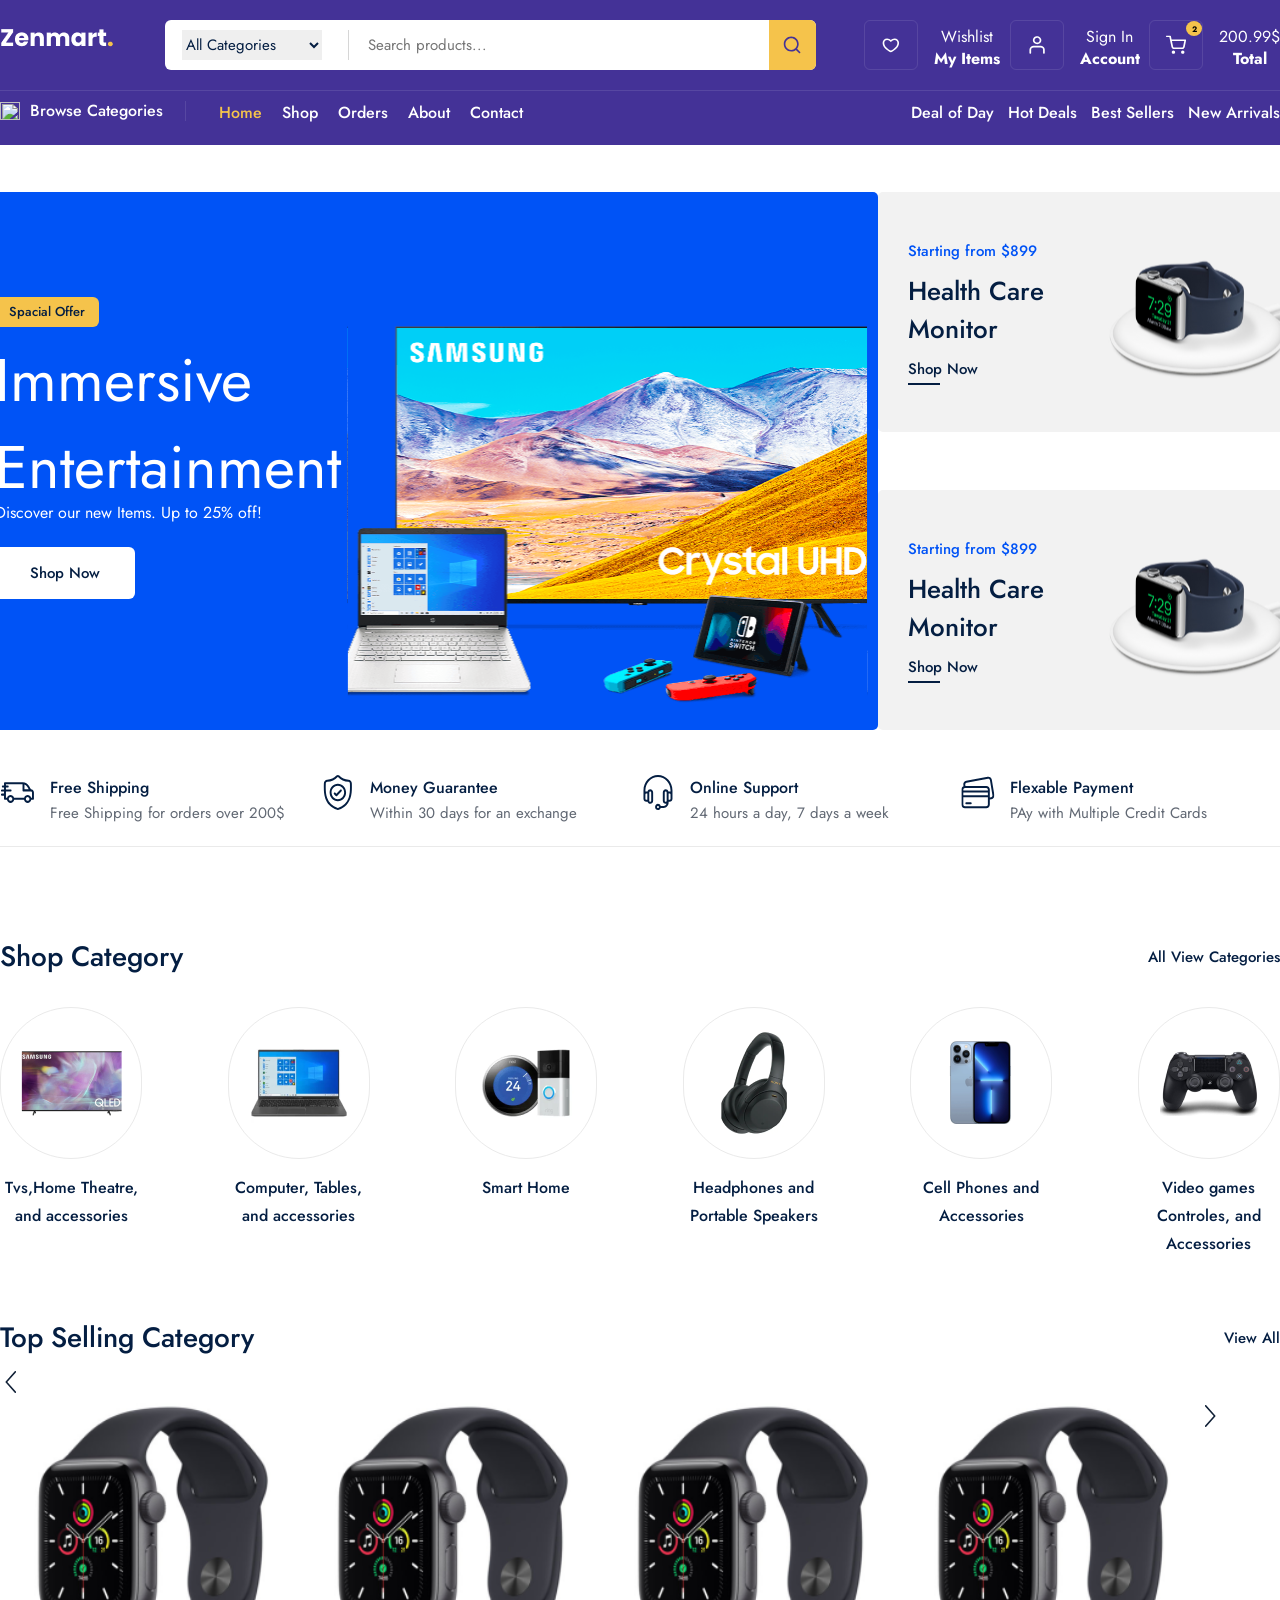
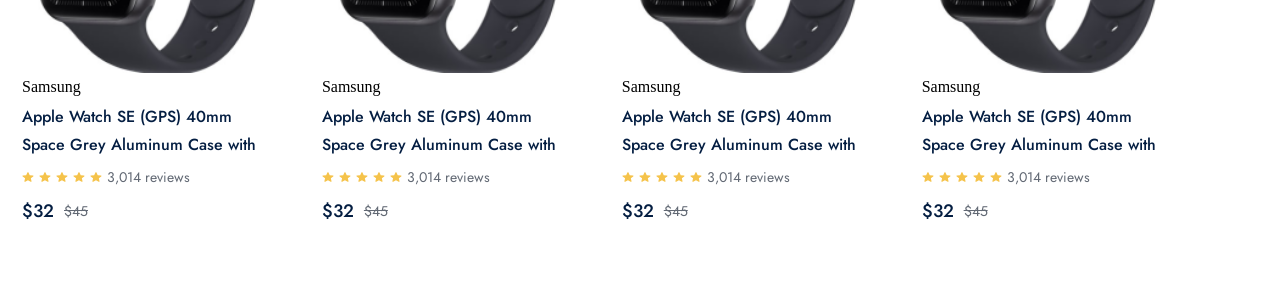
==== index.html @ 78a27093 "feat:compleated top selling product section views" ====
<!DOCTYPE html>
<html lang="en">
<head>
    <meta charset="UTF-8">
    <meta name="viewport" content="width=device-width, initial-scale=1.0">
    <title>Zenmart</title>
    <link rel="preconnect" href="https://fonts.googleapis.com">
<link rel="preconnect" href="https://fonts.gstatic.com" crossorigin>
<link href="https://fonts.googleapis.com/css2?family=Jost:ital,wght@0,100..900;1,100..900&family=Playwrite+IT+Trad:wght@100..400&display=swap" rel="stylesheet">
    <link rel="stylesheet" href="./public/css/command.css"/>
    <link rel="stylesheet" href="./public/css/home.css"/>
</head>
<body > 
    <div class="navbar_frame">
    <div class="container">
        <div class="navbar_top">
            <a href="./index.html">
                <img src="./images/icons/logo.png" alt="" />
        </a>
        <div class="nav_search_frame">
            <div class="search_box">
                <div class="category_list">
                    <select name="" id="">
                        <option value="All" selected>All Categories</option>
                        <option value="computer">Computer</option>
                    </select>
                </div>
                <input type="text" placeholder=" Search products...">
            </div>
            <div class="search_icon_box">
            <img src="./images/icons/search.svg"/>
            </div>
             </div>
        <div class="nav_top_menu">
            <div class="top_menu_box">
                <div class="box_icon_box">
                    <img src="./images/icons/heart.svg" />
                </div>
                <div class="box_info_box">
                    <span>Wishlist</span>
                    <strong>My Items</strong>
                </div>
            </div>
            <div class="top_menu_box">
                <div class="box_icon_box">
                    <img src="./images/icons/profile.svg" />
                </div>
                <div class="box_info_box">
                    <span>Sign In</span>
                    <strong>Account</strong>
                </div>
            </div>
            <div class="top_menu_box">
                <div class="box_icon_box">
                    <div class="basket_count">2</div>
                    <img src="./images/icons/shopping-cart.svg" />
                </div>
                <div class="box_info_box">
                    <span>200.99$</span>
                    <strong>Total</strong></div>
                </div>
            </div>
            </div>
        <div class="navbar_bott">
            <div class="navbar_bott_menu_box">
                <div class="browse_box">
                    <img src="./images/icons/Browse.svg"/>
                    <span>Browse Categories</span> 
                </div>


                <div class="navbar_route_menu">
                    <a href="" class="title">Home</a>
                    <a href="">Shop</a>
                    <a href="">Orders</a>
                    <a href="">About</a>
                    <a href="">Contact</a>
                </div>
            <div class="sorting_menu">
                <span>Deal of Day</span>
                <span>Hot Deals</span>
                <span>Best Sellers</span>
                <span>New Arrivals</span>
            </div>
            </div>
        </div>
        </div>
        
    </div>
    </div>
    <div class="home_page">
        <div class="header_frame">
            <div class="container">
                <div class="header_left">
                    <div class="header_content">
                        <div>Spacial Offer</div>
                        <span>Immersive Entertainment</span>
                        <p>Discover our new Items. Up to 25% off!</p>
                        <a href="">Shop Now </a>
                        <img src="./images/icons/header_img.svg"/>
                    </div>
                </div>
                  <div class="header_right">
                    <div class="header_box">
                        <div class="box_left">
                            <span> Starting from $899</span>
                            <p>Health Care Monitor</p>
                            <a href="">Shop Now</a>
                            <div class="hover_border"></div>
                        </div>
                         <div class="box_right">
                            <img src="images/icons/smart_watch.svg"/>
                         </div>
                    </div>
                    <div class="header_box">
                        <div class="box_left">
                            <span> Starting from $899</span>
                            <p>Health Care Monitor</p>
                            <a href="">Shop Now</a>
                            <div class="hover_border"></div>
                        </div>
                         <div class="box_right">
                            <img src="images/icons/smart_watch.svg"/>
                         </div>
                    </div>
                </div>
             </div>
        </div>
        <div class="service_frame">
            <div class="container">
                <div class="service_box">
                    <img src="./images/icons/track.svg"/>
                    <div class="service_content">
                        <span>Free Shipping</span>
                        <p> Free Shipping for orders over 200$</p>
                    </div>
                </div>
                 <div class="service_box">
                    <img src="./images/icons/garantue.svg"/>
                    <div class="service_content">
                        <span>Money Guarantee</span>
                        <p> Within 30 days for an exchange</p>
                    </div>
                </div>
                  <div class="service_box">
                    <img src="./images/icons/headphones.svg"/>
                    <div class="service_content">
                        <span>Online Support</span>
                        <p> 24 hours a day, 7 days a week</p>
                    </div>
                </div>
                   <div class="service_box">
                    <img src="./images/icons/credit-card.svg"/>
                    <div class="service_content">
                        <span>Flexable Payment</span>
                        <p> PAy with Multiple Credit Cards </p>
                    </div>
                </div>
            </div>
        
        </div>
        <div class="shop_category_box">
            <div class="container">
                <div class="category_top">
                  <span>Shop Category</span> 
                  <a>  All View Categories</a> 
                </div>
                <div class="category_wrapper">
                    <div class="category_box">
                        <div class="category_img_box">
                            <img src="./images/category/tv.png"/>
                        </div>
                        <span>Tvs,Home Theatre, and accessories</span>
                    </div>
                    <div class="category_box">
                        <div class="category_img_box">
                            <img src="./images/category/computer.png"/>
                        </div>
                        <span>Computer, Tables, and accessories</span>
                    </div>
                    <div class="category_box">
                        <div class="category_img_box">
                            <img src="./images/category/smart.png"/>
                        </div>
                        <span>Smart Home </span>
                    </div>
                    <div class="category_box">
                        <div class="category_img_box">
                            <img src="./images/category/headphone.png"/>
                        </div>
                        <span>Headphones and Portable Speakers</span>
                    </div>
                    <div class="category_box">
                        <div class="category_img_box">
                            <img src="./images/category/phone.png"/>
                        </div>
                        <span>Cell Phones and Accessories</span>
                    </div>
                    <div class="category_box">
                        <div class="category_img_box">
                            <img src="./images/category/game.png"/>
                        </div>
                        <span>Video games Controles, and Accessories</span>
                    </div>
                    
                </div>
            </div>
            
            </div>
            <div class="selling_product_frame">
                <div class="container">
                   <div class="category_top">
                    <span>Top Selling Category</span> 
                  <a> View  All </a> 
                   </div>
                   <div class="product_wrapper">
                   <div class="next_prev_box">
                        <img src="./images/icons/next.svg"/>
                    </div>
                    <div class="product_boxes">
                        <div class="product_box">
                            <a>
                                <div class="product_img_box" style="background:url('./images/products/watch.png') ;background-size:cover;">
                                    <div class="hover_box">
                                        <button>Add to Cart</button>
                                    </div>
                                </div>
                            </a>
                            <div class="product_content_box">
                                <span class="'product_title">Samsung</span>
                                <a href="">
                                <p class="product_desc">Apple Watch SE (GPS) 40mm Space
Grey Aluminum Case with</p>
                                </a>
                                <div class="review_box">
                                    <img src="./images/icons/review.svg"/>
                                     <img src="./images/icons/review.svg"/>
                                      <img src="./images/icons/review.svg"/>
                                       <img src="./images/icons/review.svg"/>
                                        <img src="./images/icons/review.svg"/>
                                        <span>3,014 reviews</span>
                                </div>
                                <div class="price_box">
                                    <strong>$32</strong>
                                    <span>$45</span>
                                </div>
                            </div>
                        </div>
                        <div class="product_box">
                            <a>
                                <div class="product_img_box" style="background:url('./images/products/watch.png') ;background-size:cover;">
                                    <div class="hover_box">
                                        <button>Add to Cart</button>
                                    </div>
                                </div>
                            </a>
                            <div class="product_content_box">
                                <span class="'product_title">Samsung</span>
                                <a href="">
                                <p class="product_desc">Apple Watch SE (GPS) 40mm Space
Grey Aluminum Case with</p>
                                </a>
                                <div class="review_box">
                                    <img src="./images/icons/review.svg"/>
                                     <img src="./images/icons/review.svg"/>
                                      <img src="./images/icons/review.svg"/>
                                       <img src="./images/icons/review.svg"/>
                                        <img src="./images/icons/review.svg"/>
                                        <span>3,014 reviews</span>
                                </div>
                                <div class="price_box">
                                    <strong>$32</strong>
                                    <span>$45</span>
                                </div>
                            </div>
                        </div>
                        <div class="product_box">
                            <a>
                                <div class="product_img_box" style="background:url('./images/products/watch.png') ;background-size:cover;">
                                    <div class="hover_box">
                                        <button>Add to Cart</button>
                                    </div>
                                </div>
                            </a>
                            <div class="product_content_box">
                                <span class="'product_title">Samsung</span>
                                <a href="">
                                <p class="product_desc">Apple Watch SE (GPS) 40mm Space
Grey Aluminum Case with</p>
                                </a>
                                <div class="review_box">
                                    <img src="./images/icons/review.svg"/>
                                     <img src="./images/icons/review.svg"/>
                                      <img src="./images/icons/review.svg"/>
                                       <img src="./images/icons/review.svg"/>
                                        <img src="./images/icons/review.svg"/>
                                        <span>3,014 reviews</span>
                                </div>
                                <div class="price_box">
                                    <strong>$32</strong>
                                    <span>$45</span>
                                </div>
                            </div>
                        </div>
                        <div class="product_box">
                            <a>
                                <div class="product_img_box" style="background:url('./images/products/watch.png') ;background-size:cover;">
                                    <div class="hover_box">
                                        <button>Add to Cart</button>
                                    </div>
                                </div>
                            </a>
                            <div class="product_content_box">
                                <span class="'product_title">Samsung</span>
                                <a href="">
                                <p class="product_desc">Apple Watch SE (GPS) 40mm Space
Grey Aluminum Case with</p>
                                </a>
                                <div class="review_box">
                                    <img src="./images/icons/review.svg"/>
                                     <img src="./images/icons/review.svg"/>
                                      <img src="./images/icons/review.svg"/>
                                       <img src="./images/icons/review.svg"/>
                                        <img src="./images/icons/review.svg"/>
                                        <span>3,014 reviews</span>
                                </div>
                                <div class="price_box">
                                    <strong>$32</strong>
                                    <span>$45</span>
                                </div>
                            </div>
                        </div>
                        <div class="next_prev_box">
                        <img src="./images/icons/next.svg" style="transform: scale(-1)"/>
                    </div>
                    </div>
                    
                   </div>
                   <div class="product_pagination_box"></div> 
                </div>
    </div>
</body>
</html>
---- public/css/command.css ----
html,
body{
    padding:0;
    margin:0;
}
a{
    text-decoration:none;
}
p{
    margin:0;
}
.container{
    position:relative;
    width: 1320px;
    height:auto;
    display:flex;}
/*Navbar*/
.navbar_frame{
    position:relative;
    width:100%;
    height: 145px;
    display:flex;
    flex-direction: row;
    justify-content:center;
    background:rgba(68, 50, 151, 1);
}
.navbar_frame .container{
    flex-direction:column;
    padding:20px 0 14px;
   /*  background:red;*/
}
.navbar_frame .container .navbar_top{
    width: 100%;
    height:50px;
    display:flex;
    flex-direction: row;
    justify-content:space-between;
   /* background:rgb(43, 135, 18);*/
}
.navbar_frame  .navbar_top .nav_search_frame{
width: 651px;
height: 50px;
border-radius: 6px;
background: rgba(255, 255, 255, 1);
display:flex;
flex-direction: row;
}
.navbar_frame  .nav_search_frame .search_box {
    padding:10px 17px;
 display:flex;
flex-direction: row; 
align-items:center;  
}
.navbar_frame  .search_box .category_list{
width: 166px;
height: 30px;
border-right:1px solid rgb(214, 214, 214);
}
.navbar_frame .category_list select {
width: 140px;
height: 30px;
border:none;
outline:none;

color: rgba(4, 30, 66, 1);
font-family: "Jost";
font-style: Regular;
font-size: 15px;
font-weight: 400;
line-height: 22px;
letter-spacing: 0%;
}
.navbar_frame .search_box  input{
margin-left:12px;
 width: 387px;
height: 22px;
color: rgba(98, 105, 116, 1);
border:none;
outline:none;
font-family: "Jost";
font-style: Regular;
font-size: 15px;
font-weight: 400;
line-height: 22px;
letter-spacing: 0%;
text-align: left;
}
.navbar_frame  .nav_search_frame .search_icon_box{
    width: 50px;
height: 50px;
border-radius: 0px 6px 6px 0px;
background: rgba(245, 195, 75, 1);
display:flex;
 justify-content:center;
align-items:center;  
}
.navbar_frame .navbar_top .nav_top_menu{
width: 416px;
height: 50px; 
display:flex;
flex-direction: row; 
justify-content:space-between;
}
.navbar_frame .nav_top_menu .top_menu_box{
display:flex;
flex-direction: row;  
}
.navbar_frame .nav_top_menu .box_icon_box{
position:relative;
width: 54px;
height: 50px; 
box-sizing: border-box;
border: 1px solid rgba(255, 255, 255, 0.1);
border-radius: 6px;
display:flex;
 justify-content:center;
align-items:center; 
}
.navbar_frame  .box_icon_box img{
width: 22px;
height: 22px;   
}
.navbar_frame .top_menu_box .box_info_box{
   display:flex;
flex-direction: column; 
justify-content:flex-end;
align-items:center;  
margin-left: 16px;
}
.navbar_frame .box_info_box span{color: rgba(255, 255, 255, 1);
font-family: "Jost";
font-size: undefinedpx;
font-weight: undefined;
line-height: 22px;
letter-spacing: 0%;
text-align: left;}
.navbar_frame .box_info_box strong{color: rgba(255, 255, 255, 1);
font-family: "Jost";
font-size: undefinedpx;
font-weight: undefined;
line-height: 22px;
letter-spacing: 0%;
text-align: left;}
.navbar_frame .box_icon_box .basket_count{
    position:absolute;
top:0;
right:0;
width: 15.92px;
height: 15px;
background:rgba(245, 195, 75, 1);
border-radius:50%;
color: Orgb(11, 30, 64); 
font-family: Jost; 
font-size: 8px;
 font-weight: 700; 
 line-height: 10px; 
 letter-spacing: 0%;
  text-align: left;
display:flex;
 justify-content:center;
align-items:center; 
}
.navbar_frame .container .navbar_bott{
    border-top:1px solid #5747a2;
    margin-top:20px; 
    
}
.navbar_frame  .navbar_bott .navbar_bott_menu_box{
    margin-top:10px;
    height:20px;
    display:flex;
flex-direction: row;
justify-content:space-between;

}
.navbar_frame .navbar_bott .browse_box{
     width:185px;
   display:flex;
flex-direction: row;
align-items:center;
border-right:1px solid #5747a2;
}
.navbar_frame .browse_box img{
    width:20px;
    height:18px;
}
.navbar_frame .browse_box span{
    color: rgba(255, 255, 255, 1);

font-family: "Jost";
font-style: Medium;
font-size: 16px;
font-weight: 500;
line-height: 28px;
letter-spacing: 0%;
text-align: left;
margin-left:10px;
}
.navbar_frame .navbar_bott_menu_box .navbar_route_menu{
    width: 670px;
      display:flex;
flex-direction: row;
}
.navbar_frame .navbar_route_menu a{
color: rgba(255, 255, 255, 1);
margin-right:10px;
font-family: "Jost";
font-style: Medium;
font-size: 16px;
font-weight: 500;
margin-left:10px;
}
.navbar_frame .navbar_route_menu a.title{
    color:#f5c34b;
}
.navbar_frame .sorting_menu span{
    margin-left:10px;
  color: rgba(255, 255, 255, 1);

font-family: "Jost";
font-style: Medium;
font-size: 16px;
font-weight: 500;
 
}
---- public/css/home.css ----
.home_page{
    display:flex;
    flex-direction:column;
    padding-bottom:60px;
}
.header_frame{
    position:relative;
    margin-top:47px;
    width:100%;
    height:auto;

    display:flex;
    justify-content:center;
}
.header_frame .container{
    flex-direction:row;
}
.container .header_left{
    position:relative;
    padding:15px;
    width:875px;
    height:508px;
    border-radius:5px;
    background-color:#0053f6;
    background-image: url("../images/icons/header_bg.svg");
}
.header_frame .header_left .header_content{
    margin-top:90px;
    display:flex;
    flex-direction:column;
}
.header_content div{
   width:104px;
    height:30px;   
    display:flex;
    justify-content:center;
    align-items:center;
    border-radius: 6px;
background: rgba(245, 195, 75, 1);
color: rgba(4, 30, 66, 1);

font-family: "Jost";
font-style: Medium;
font-size: 13px;
font-weight: 500;
line-height: 22px;
}
.header_content span{
margin-top:10px;
width: 428px;
height: 152px;
color: #ffff;

font-family: "Jost";
font-style:normal;
font-size: 60px;
font-weight: 400;
line-height: 60px;
line-height:87px;
}
.header_content p{
   margin-top:10px;
    color: rgba(255, 255, 255, 1);

font-family: "Jost";
font-style: Medium;
font-size: 16px;
font-weight: 400;
line-height: 28px;
color: #ffff;
}
.header_content a{
    margin-top:20px;
    width:140px;
    height:52px;
    display:flex;
    align-items:center;
    justify-content:center;
    background:#fff;
    border-radius:6px;

    color: rgba(4, 30, 66, 1);
color: rgba(4, 30, 66, 1);

font-family: "Jost";
font-style: normal;
font-size: 15px;
font-weight: 500;
line-height: 22px;
}
.header_content img{
    position:absolute;
    right:10px;
}
.container .header_right{
    position:relative;
    display:flex;
    flex-direction:column;
    justify-content:space-between;
}
.header_right .header_box{
width:422px;
height:240px;
border-radius:5px;
display:flex;
flex-direction:row;
background:#f2f2f2;
}
.header_right .box_left{
   margin-left:30px;
   width:50%;
   display:flex;
   flex-direction:column;
   justify-content:center; 
}
.box_left span{
   color: rgba(0, 83, 246, 1);

font-family: "Jost";
font-style: Medium;
font-size: 15px;
font-weight: 500;
line-height: 22px;
 
}
.box_left p{
    margin:10px 0;
    color: rgba(4, 30, 66, 1);

font-family: "Jost";
font-style: Medium;
font-size: 26px;
font-weight: 500;
line-height: 38px;


}
.box_left a{
   color: rgba(4, 30, 66, 1);

font-family: "Jost";
font-style: Medium;
font-size: 15px;
font-weight: 500;
line-height: 22px;

}
.box_left .hover_border{
    margin-top:3px;
    width:32px;
    height:2px;
    background:rgba(4, 30, 66, 1);
}
.box_right img{
    width:100%;
   height:100%;
}


.home_page .service_frame{
    position:relative;
    margin-top:30px;
    width:100%;
    height:auto;
    display:flex;
    justify-content: center;
}
.service_frame .container{
    flex-direction:row;
}
.container .service_box{
    width:25%;
    height:86px;
    display:flex;
    flex-direction:row;
    border-bottom: 1px solid rgba(234, 234, 234, 1);

}
.service_box img{
    width:35px;
    height:35px; 
    margin-top:15px;
    margin-right:15px;
}
.service_box .service_content{
    margin-top:14px;
    display:flex;
    flex-direction:column;
}
.service_content span{
  
font-family: "Jost";
font-style: normal;
font-size: 16px;
font-weight: 500;
line-height: 28px;  
color:rgba(4, 30, 66, 1);
}
.service_content p{
  font-family: "Jost";
font-style: normal;
font-size: 15px;
font-weight: 400;
line-height: 22px;  
color:
rgba(98, 105, 116, 1);  
}

/* Shop Category */
.shop_category_box {
    position: relative;
    margin-top: 90px;
    width: 100%;
    height: auto;
    display: flex;
    justify-content: center;
}

.shop_category_box .container {
    flex-direction: column;
}

.category_top {
    width: 100%;
    height: auto;
    display: flex;
    flex-direction: row;
    justify-content: space-between;
    align-items: center;
}

.category_top span {
    color: rgba(4, 30, 66, 1);
    font-family: "Jost";
    font-size: 28px;
    font-weight: 500;
    line-height: 40px;
}

.category_top a {
    color: rgba(4, 30, 66, 1);
    font-family: "Jost";
    font-size: 15px;
    font-weight: 500;
    line-height: 22px;
}
.category_top a:hover{
    border-bottom: 2px solid #041E42
} 
.container .category_wrapper {
    margin-top:30px;
    width:100%;
    height:auto;

    display:flex;
    flex-direction:row;
    justify-content:space-between;
}
.category_wrapper .category_box{
    width:142px;
      height:auto;
    display:flex;
    flex-direction:column;
    cursor:pointer;

}

.category_wrapper .category_img_box{
    width:142;
    height:150px;
    align-items:center;
    display:flex;
    justify-content:center;
    border: 1px solid rgba(234, 234, 234, 1);
border-radius: 150px;
background: rgba(255, 255, 255, 1);
}
.category_box span{
    margin-top:15px;
     color: rgba(4, 30, 66, 1);
    font-family: "Jost";
    font-size: 16px;
    font-weight: 500;
    line-height: 28px;
    font-style: normal;
    text-align:center;
}
/*selling*/
.selling_product_frame {
    position: relative;
    margin-top: 60px;
    width: 100%;
    height: auto;
    display: flex;
    flex-direction: row; 
    justify-content: center;
}


.selling_product_frame .container{
   flex-direction: column; 
}
.container .container_wrapper{
    position:relative;
    margin-top:30px;
    width:100%;
     height: auto;
    display: flex;
    flex-direction: row; 
    justify-content:space-between;

    
}
.product_wrapper .next_prev_box {
    width:25px;

}
.next_prev_box img {
    
    margin-top:50%;
     justify-content: center;
      align-items:center;
      display: flex;
    flex-direction: column; 
    
}
.product_wrapper .product_boxes{
      position:relative;
   
    width:1224px;
     height: 452px;
    display: flex;
    flex-direction: row; 

}
.product_boxes .product_box{
    width:306px;
     height: 100%;
    display: flex;
    flex-direction: column; 
    cursor:pointer;
}
.product_box .product_img_box{
   width:100%;
     height: 280px; 
     justify-content: center;
      align-items:center;
}
.product_img_box .hover_box{
   display:none; 
   width:100%;
     height: 100%; 
     flex-direction: column; 
     justify-content: end;
      align-items:center;

}
.hover_box button{
      width:260px;
     height: 50px;
    display: flex;
     justify-content: center;
      align-items:center;
      outline:none;
      border:none;
      border-radius: 6px;
box-shadow: 0px 5px 20px 0px rgba(0, 83, 246, 0.1);
background: rgba(0, 83, 246, 1);
color: rgba(255, 255, 255, 1);

font-family: "Jost";
font-style: Medium;
font-size: 15px;
font-weight: 500;
line-height: 22px;
letter-spacing: 0%;
text-align: center;
}
.product_img_box:hover .hover_box{
     display: flex;

     
}
.product_box .product_content_box{
    padding:5px 22px;
    width: 100%;
    height: auto;
    box-sizing:border-box;
}
.product_content_box .product_title{
color: #626974;

font-family: "Jost";
font-style: normal;
font-size: 13px;
font-weight: 400;
line-height: 22px;

}
.product_content_box .product_desc{
   color: rgba(4, 30, 66, 1);
margin-top:7px;
font-family: "Jost";
font-style: Medium;
font-size: 16px;
font-weight: 500;
line-height: 28px;

}
.product_content_box .review_box{
    margin-top:7px;
    display:flex; 
   flex-direction: row; 
      align-items:center;

}
.review_box img{
    margin-right:5px;
}
.review_box span{
    color: rgba(98, 105, 116, 1);

font-family: "Jost";
font-style: Regular;
font-size: 14px;
font-weight: 400;
line-height: 22px;

}
.product_content_box .price_box{
     margin-top:10px;
    display:flex; 
   flex-direction: row; 
      align-items:center;
}
.price_box strong{
    color: rgba(4, 30, 66, 1);

font-family: "Jost";
font-style: Medium;
font-size: 18px;
font-weight: 500;
line-height: 26px;

}
.price_box span{
    color: rgba(98, 105, 116, 1);
margin-left:10px;
font-family: "Jost";
font-style: Regular;
font-size: 14px;
font-weight: 400;
line-height: 22px;
letter-spacing: 0%;
text-decoration-line: line-through;
}
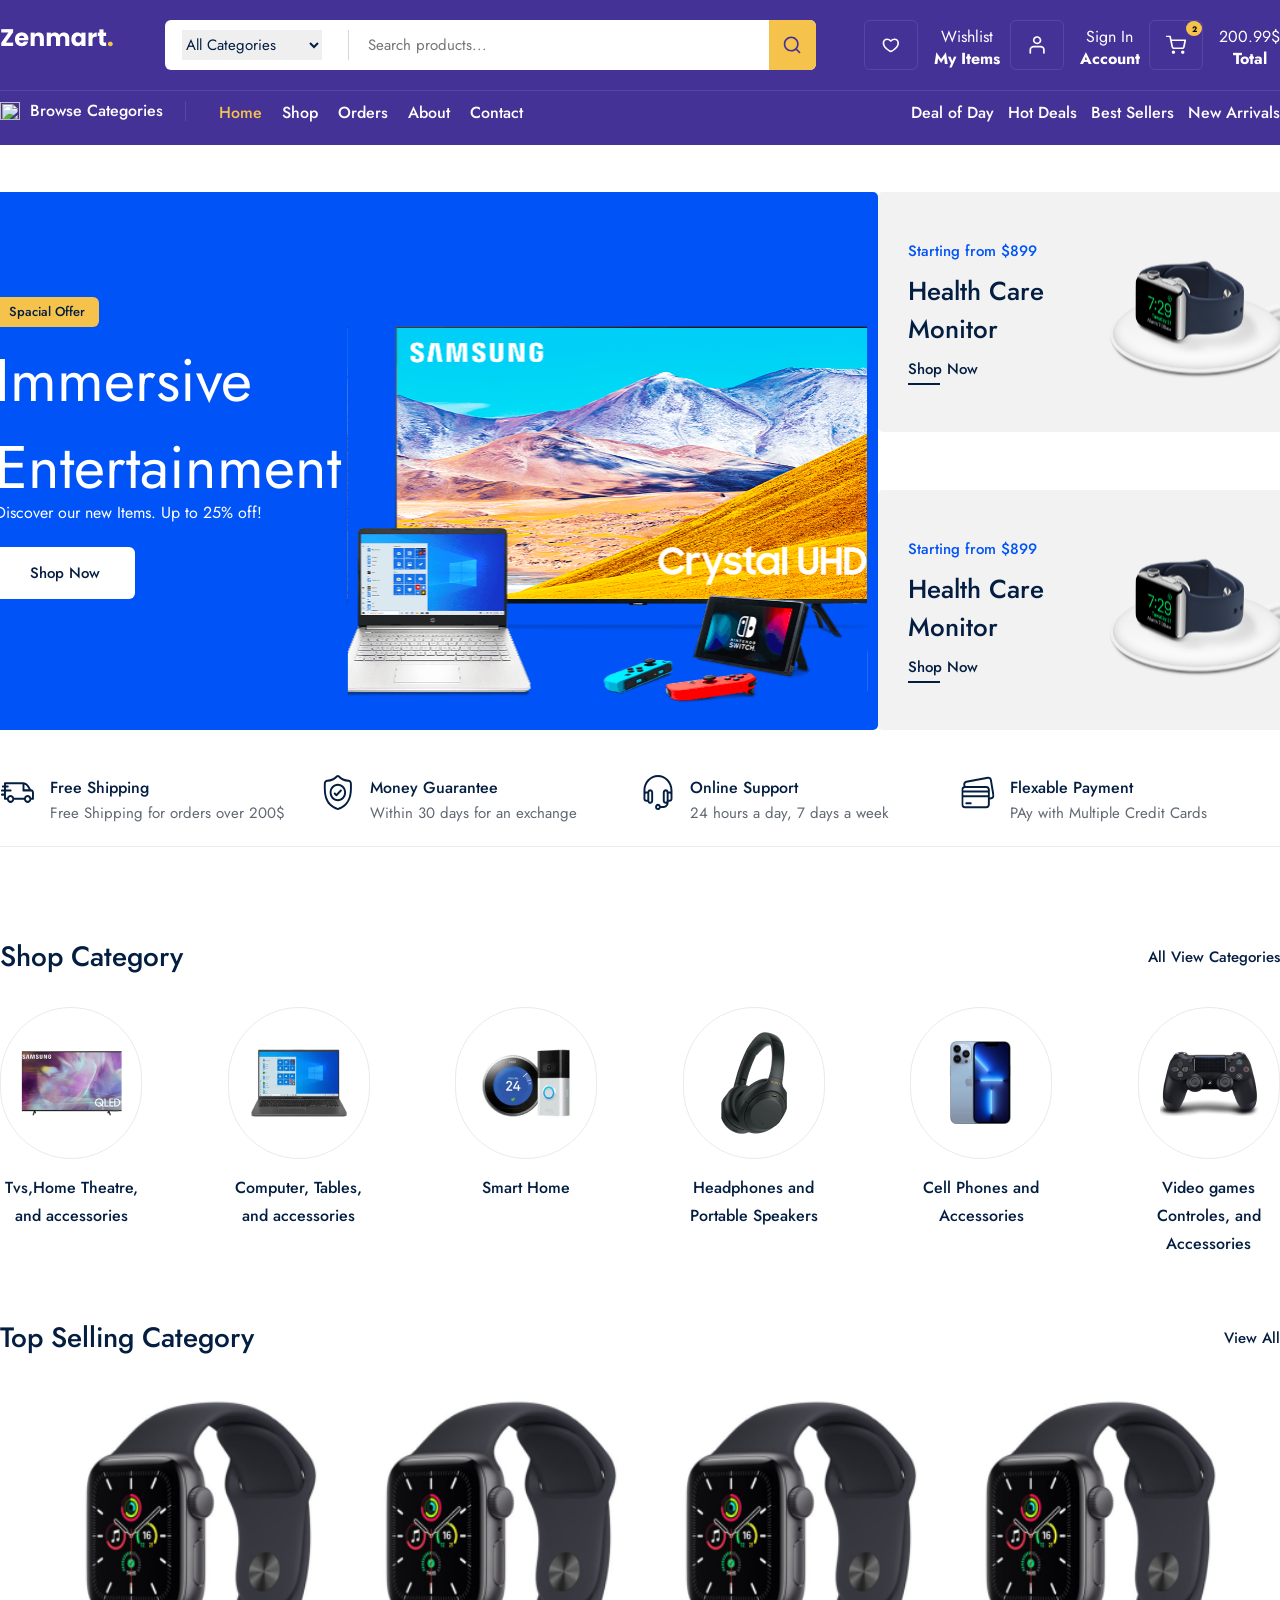
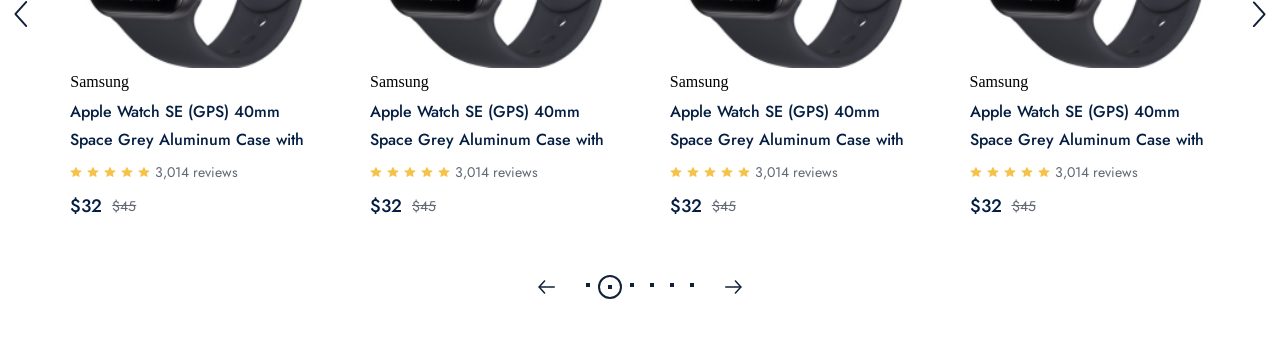
==== commit b0bfe339: "fix: refactor top sellig product view" ====
--- a/index.html
+++ b/index.html
@@ -336,7 +336,32 @@
                     </div>
                     
                    </div>
-                   <div class="product_pagination_box"></div> 
+                   <div class="pagination_box">
+                    <div class="pagination_main">
+                        <img src="./images/icons/arrow-prev_next.svg" />
+                        <div class="pagination_dot">
+                            <div class="dot">
+                                <div></div>
+                            </div>
+                             <div class="dot active">
+                                <div></div>
+                            </div>
+                             <div class="dot"> 
+                                <div></div>
+                            </div>
+                            <div class="dot"> 
+                                <div></div>
+                            </div>
+                            <div class="dot"> 
+                                <div></div>
+                            </div>
+                            <div class="dot"> 
+                                <div></div>
+                            </div>
+                        </div>
+                        <img src="./images/icons/arrow-prev_next.svg "style="transform: scale(-1)" />
+                    </div>
+                   </div> 
                 </div>
     </div>
 </body>
--- a/public/css/command.css
+++ b/public/css/command.css
@@ -223,3 +223,43 @@
 font-weight: 500;
  
 }
+/*Pagination*/
+.container .pagination_box{
+    margin-top:35px;
+    width: 100%;
+    height: auto;
+     display:flex; 
+   flex-direction: row; 
+     justify-content:center;
+}
+.pagination_box .pagination_main{
+width: auto;
+    height: 24px;
+     display:flex; 
+   flex-direction: row; 
+      align-items:center;
+      justify-content:space-between;
+}
+.pagination_main .pagination_dot{
+    display:flex; 
+   flex-direction: row; 
+   margin:0 20px;
+}
+.pagination_dot .dot{
+    width: 20px;
+    height: 20px;
+     display:flex; 
+      align-items:center;
+      justify-content:center;
+      
+      border-radius:50%;
+}
+.pagination_dot .dot.active{
+border:2px solid #112137;
+border-radius:50%;
+}
+.dot div{
+    width: 4px;
+    height: 4px;
+    background:#112137;
+}
--- a/public/css/home.css
+++ b/public/css/home.css
@@ -299,30 +299,33 @@
 
 .selling_product_frame .container{
    flex-direction: column; 
-}
-.container .container_wrapper{
+   
+}
+.container .product_wrapper{
     position:relative;
     margin-top:30px;
     width:100%;
      height: auto;
     display: flex;
     flex-direction: row; 
-    justify-content:space-between;
+    justify-content:space-around; 
+    align-items: center;
 
     
 }
 .product_wrapper .next_prev_box {
+    width: 25px;
+    display: flex;
+    align-items: center;
+    justify-content: center;
+    cursor:pointer;
+
+}
+.next_prev_box img {
+    position:static;
+    margin-top:0;
     width:25px;
-
-}
-.next_prev_box img {
-    
-    margin-top:50%;
-     justify-content: center;
-      align-items:center;
-      display: flex;
-    flex-direction: column; 
-    
+     
 }
 .product_wrapper .product_boxes{
       position:relative;
@@ -338,6 +341,7 @@
      height: 100%;
     display: flex;
     flex-direction: column; 
+   
     cursor:pointer;
 }
 .product_box .product_img_box{
@@ -453,4 +457,46 @@
 line-height: 22px;
 letter-spacing: 0%;
 text-decoration-line: line-through;
+}
+.container .pagination_box{
+    margin-top:35px;
+    width: 100%;
+    height: auto;
+     display:flex; 
+   flex-direction: row; 
+     justify-content:center;
+}
+.pagination_box .pagination_main{
+width: auto;
+    height: 24px;
+     display:flex; 
+   flex-direction: row; 
+      align-items:center;
+      justify-content:space-between;
+}
+.pagination_main .pagination_dot{
+    display:flex; 
+   flex-direction: row; 
+   margin:0 20px;
+}
+.pagination_main{
+cursor:pointer;
+}
+.pagination_dot .dot{
+    width: 20px;
+    height: 20px;
+     display:flex; 
+      align-items:center;
+      justify-content:center;
+      
+      border-radius:50%;
+}
+.pagination_dot .dot.active{
+border:2px solid #112137;
+border-radius:50%;
+}
+.dot div{
+    width: 4px;
+    height: 4px;
+    background:#112137;
 }
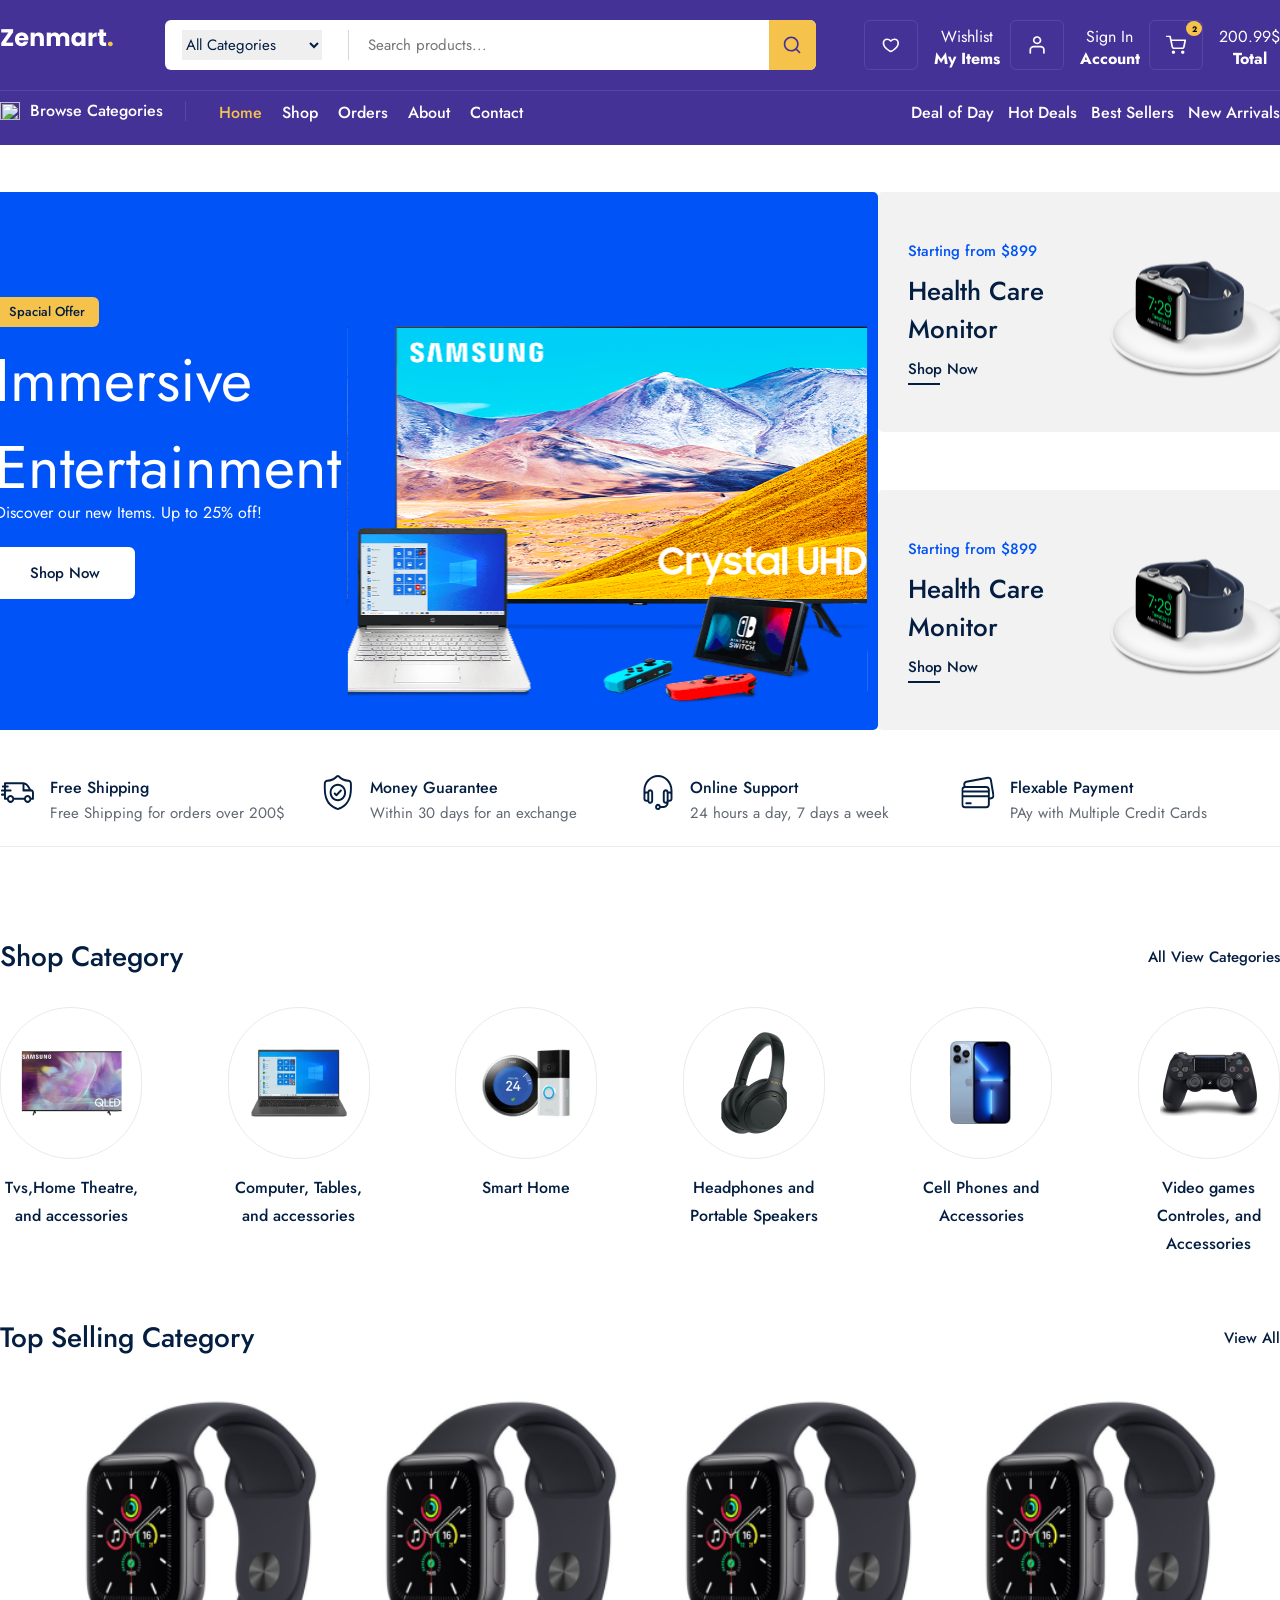
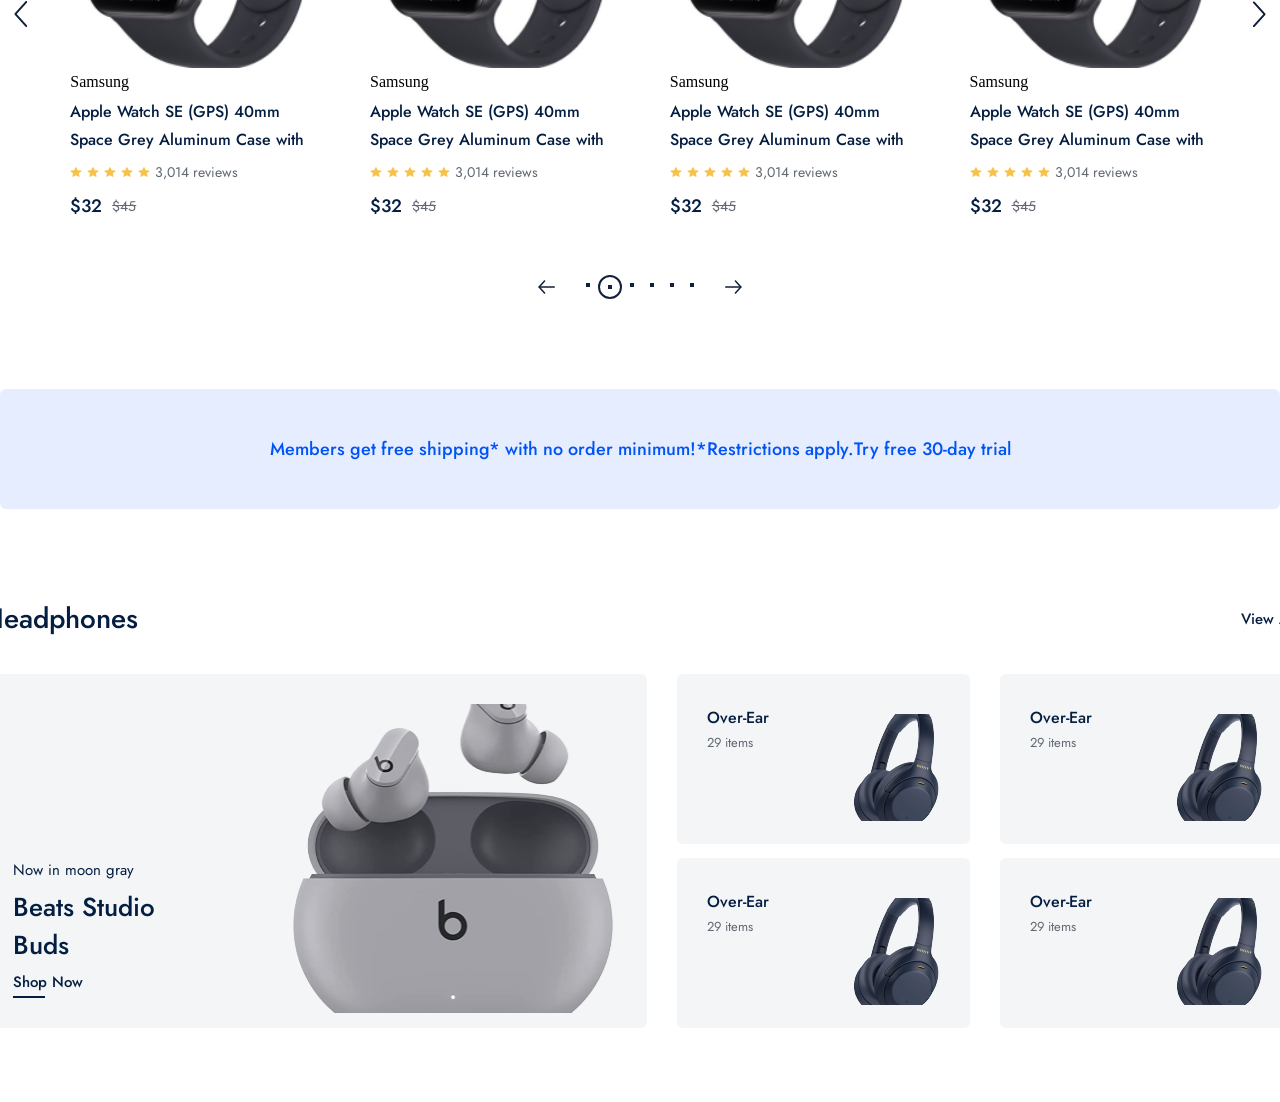
==== commit dacd6cba: "feat: completed spec product section view" ====
--- a/index.html
+++ b/index.html
@@ -361,8 +361,64 @@
                         </div>
                         <img src="./images/icons/arrow-prev_next.svg "style="transform: scale(-1)" />
                     </div>
-                   </div> 
-                </div>
+                   </div>
+
+                </div>
+      
+       </div>
+       <div class="adv_frame">
+           Members get free shipping* with no order minimum!*Restrictions apply.Try free 30-day trial 
+        </div>
+        <div class="spec_product_frame">
+        <div class="container">
+            <div class="category_top">
+                    <span>Headphones</span> 
+                  <a> View  All </a> 
+                   </div>
+                   <div class="spec_product_wrapper">
+                    <div class="big_product_box">
+                        <div class="big_product_content">
+                        <span>Now in moon gray</span>
+                        <p>Beats Studio Buds</p>
+                        <a>Shop Now</a>
+                        <div class="hover_border"></div>
+                        
+                    </div><img src="./images/products/headphone_big.png"/>
+                </div>
+                    <div class="small_product_wrapper">
+                      <div class="small_product_box">
+                        <div class="small_product_content">
+                            <strong>Over-Ear</strong>
+                            <span>29 items</span>
+                        </div>
+                        <img src="./images/products/sony_headphone.png"/>
+                      </div> 
+                       <div class="small_product_box">
+                        <div class="small_product_content">
+                            <strong>Over-Ear</strong>
+                            <span>29 items</span>
+                        </div>
+                        <img src="./images/products/sony_headphone.png"/>
+                      </div> 
+                       <div class="small_product_box">
+                        <div class="small_product_content">
+                            <strong>Over-Ear</strong>
+                            <span>29 items</span>
+                        </div>
+                        <img src="./images/products/sony_headphone.png"/>
+                      </div> 
+                       <div class="small_product_box">
+                        <div class="small_product_content">
+                            <strong>Over-Ear</strong>
+                            <span>29 items</span>
+                        </div>
+                        <img src="./images/products/sony_headphone.png"/>
+                      </div> 
+                       
+                    </div>
+                   </div>
+        </div>
     </div>
+     
 </body>
 </html>
--- a/public/css/command.css
+++ b/public/css/command.css
@@ -254,6 +254,9 @@
       
       border-radius:50%;
 }
+.pagination_main{
+cursor:pointer;
+}
 .pagination_dot .dot.active{
 border:2px solid #112137;
 border-radius:50%;
@@ -263,3 +266,9 @@
     height: 4px;
     background:#112137;
 }
+.hover_border{
+    margin-top:3px;
+    width:32px;
+    height:2px;
+    background:rgba(4, 30, 66, 1);
+}
--- a/public/css/home.css
+++ b/public/css/home.css
@@ -499,4 +499,191 @@
     width: 4px;
     height: 4px;
     background:#112137;
+}
+.home_page .adv_frame{
+    margin-top:90px;
+    width: 100%;
+    height: 120px;
+
+    display:flex; 
+      align-items:center;
+      justify-content:center;
+      
+
+      color: rgba(0, 83, 246, 1);
+
+font-family: "Jost";
+font-style: Medium;
+font-size: 18px;
+font-weight: 500;
+line-height: 26px;
+ border-radius: 6px;
+background: rgba(229, 237, 255, 1);
+}
+/*Spec_product frame*/
+.home_page .spec_product_frame{
+ position: relative;
+    margin-top: 90px;
+    width: 100%;
+    height: auto;
+    display: flex;
+    justify-content: center;
+}
+.category_top {
+    width: 100%;
+    height: auto;
+    display: flex;
+    flex-direction: row;
+    justify-content: space-between;
+    align-items: center;
+}
+
+.category_top span {
+    color: rgba(4, 30, 66, 1);
+    font-family: "Jost";
+    font-size: 28px;
+    font-weight: 500;
+    line-height: 40px;
+}
+
+.category_top a {
+    color: rgba(4, 30, 66, 1);
+    font-family: "Jost";
+    font-size: 15px;
+    font-weight: 500;
+    line-height: 22px;
+}
+.category_top a:hover{
+    border-bottom: 2px solid #041E42
+} 
+.spec_product_frame .container{
+    flex-direction:column;
+}
+.container .spec_product_wrapper{
+     position: relative;
+    margin-top: 35px;
+    width: 100%;
+    height: auto;
+    display: flex;
+    flex-direction:row;
+   
+}
+.spec_product_wrapper .big_product_box{
+
+position: relative;
+    width: 664px;
+    height:354px;
+    display: flex;
+    flex-direction:row;
+    background: #f3f5f6;
+    border-radius:6px;
+    padding:30px;
+    box-sizing:border-box;
+} 
+.big_product_box .big_product_content{
+    width: 160px;
+  
+    display: flex;
+    flex-direction:column;
+    justify-content:flex-end;
+}
+.big_product_content span{
+    /* Now in moon gray */
+width: 139.53px;
+height: 22px;
+color: rgba(4, 30, 66, 1);
+
+font-family: "Jost";
+font-style: Regular;
+font-size: 15px;
+font-weight: 400;
+line-height: 22px;
+
+}
+.big_product_content p{
+    /* Beats Studio Buds */
+    margin:7px 0;
+width: 161.81px;
+height: 76px;
+color: rgba(4, 30, 66, 1);
+
+font-family: "Jost";
+font-style: Medium;
+font-size: 26px;
+font-weight: 500;
+line-height: 38px;
+
+}
+.big_product_content a{
+   /* Shop Now */
+width: 70px;
+height: 22px; 
+color: rgba(4, 30, 66, 1);
+
+font-family: "Jost";
+font-style: Medium;
+font-size: 15px;
+font-weight: 500;
+line-height: 22px;
+
+}
+.big_product_box  img{
+    position: absolute;
+    width: 322px;
+height: 309px; 
+right:5%;
+}
+.spec_product_wrapper .small_product_wrapper{
+    margin-left:30px;
+    width: 620px;
+    height: 368px;
+    display: flex;
+    flex-direction:row;
+    flex-wrap:wrap;
+}
+   
+
+.small_product_wrapper .small_product_box{
+    position:relative;
+   padding:30px;
+   box-sizing:border-box;
+    width: 293px;
+    height: 170px;
+    display: flex;
+    flex-direction:row;
+    
+    flex-wrap:wrap;
+
+  border-radius: 6px;
+background: rgba(243, 245, 246, 1);
+}
+.small_product_box:nth-child(odd){
+    margin-right:30px;
+}
+.small_product_box .small_product_content{
+    display: flex;
+    flex-direction:column; 
+}
+.small_product_content strong{
+  color: rgba(4, 30, 66, 1);
+
+font-family: "Jost";
+font-style: Normal;
+font-size: 16px;
+font-weight: 500;
+line-height: 28px;  
+}
+.small_product_content span{
+  color:#626974;
+
+font-family: "Jost";
+font-style: Normal;
+font-size: 13px;
+font-weight: 400;
+line-height: 22px;  
+}
+.small_product_box img{
+position:absolute;
+right:30px;
+top:40px;
 }
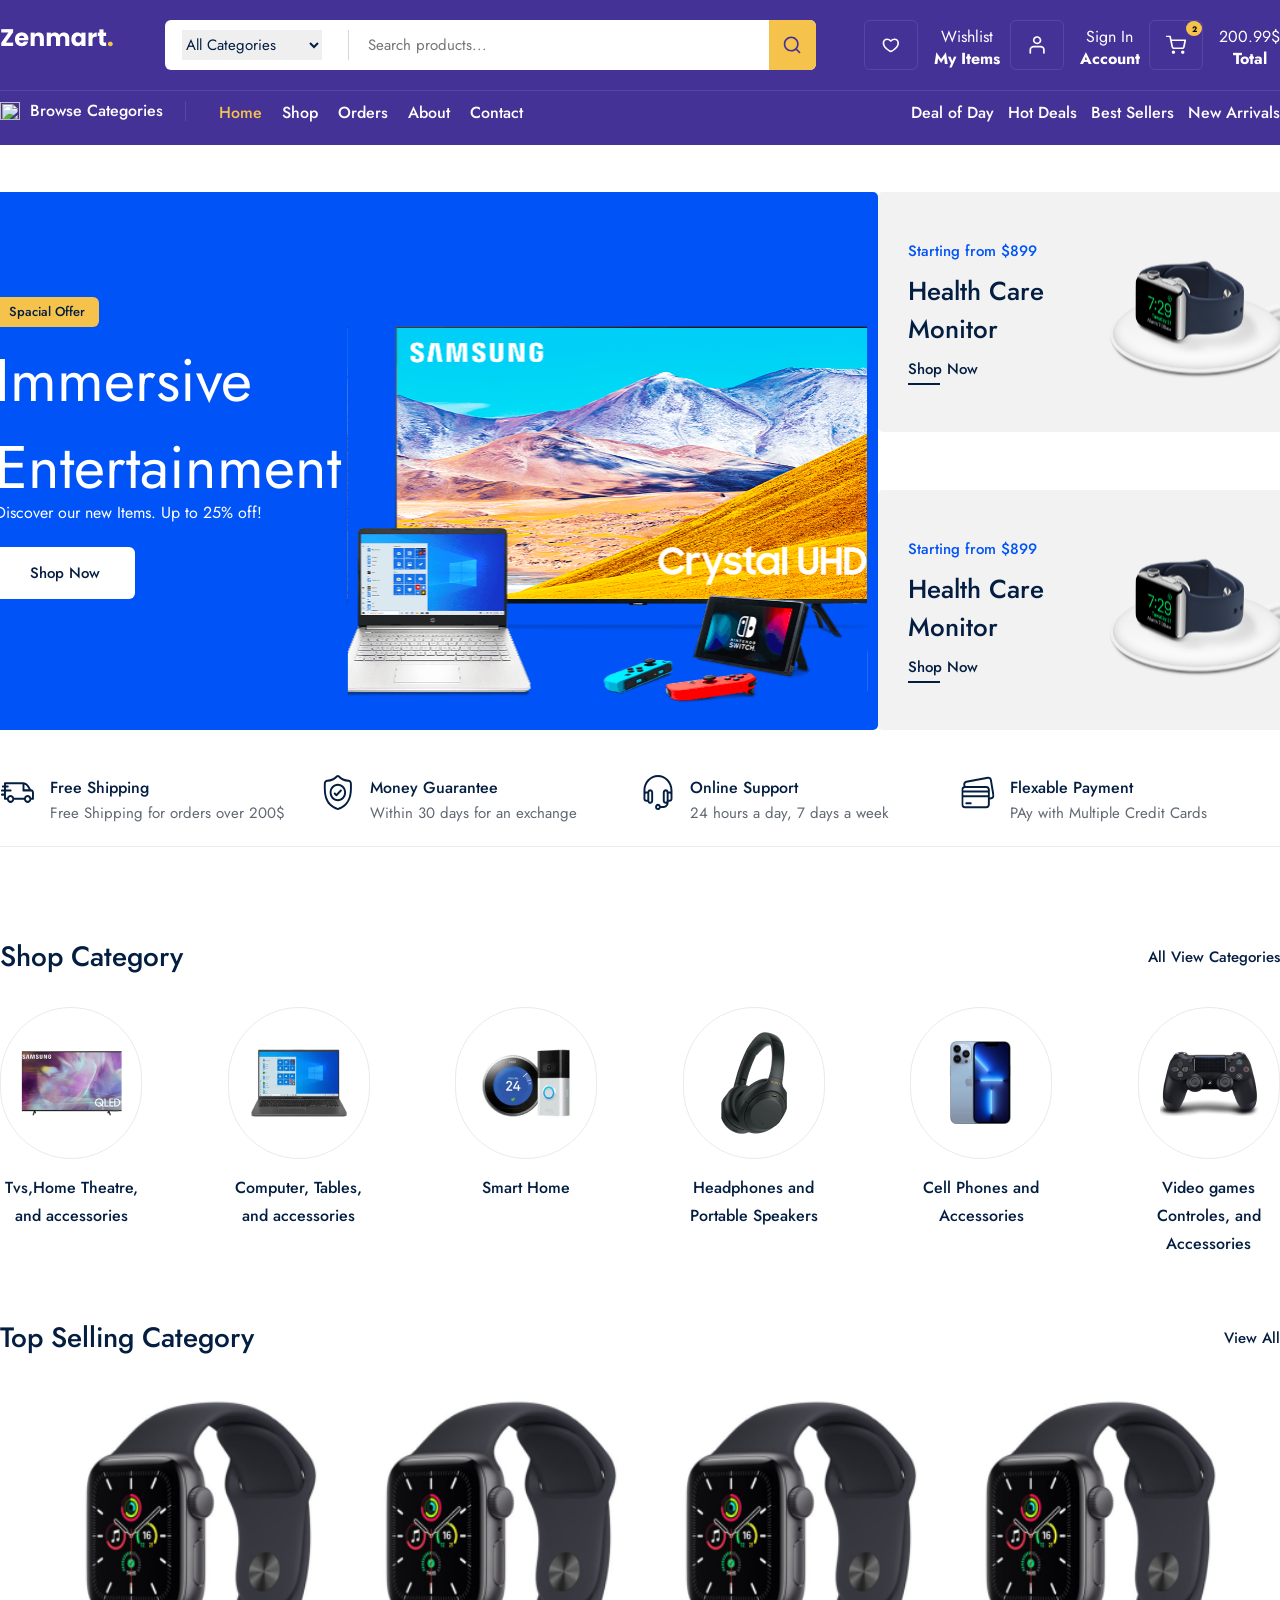
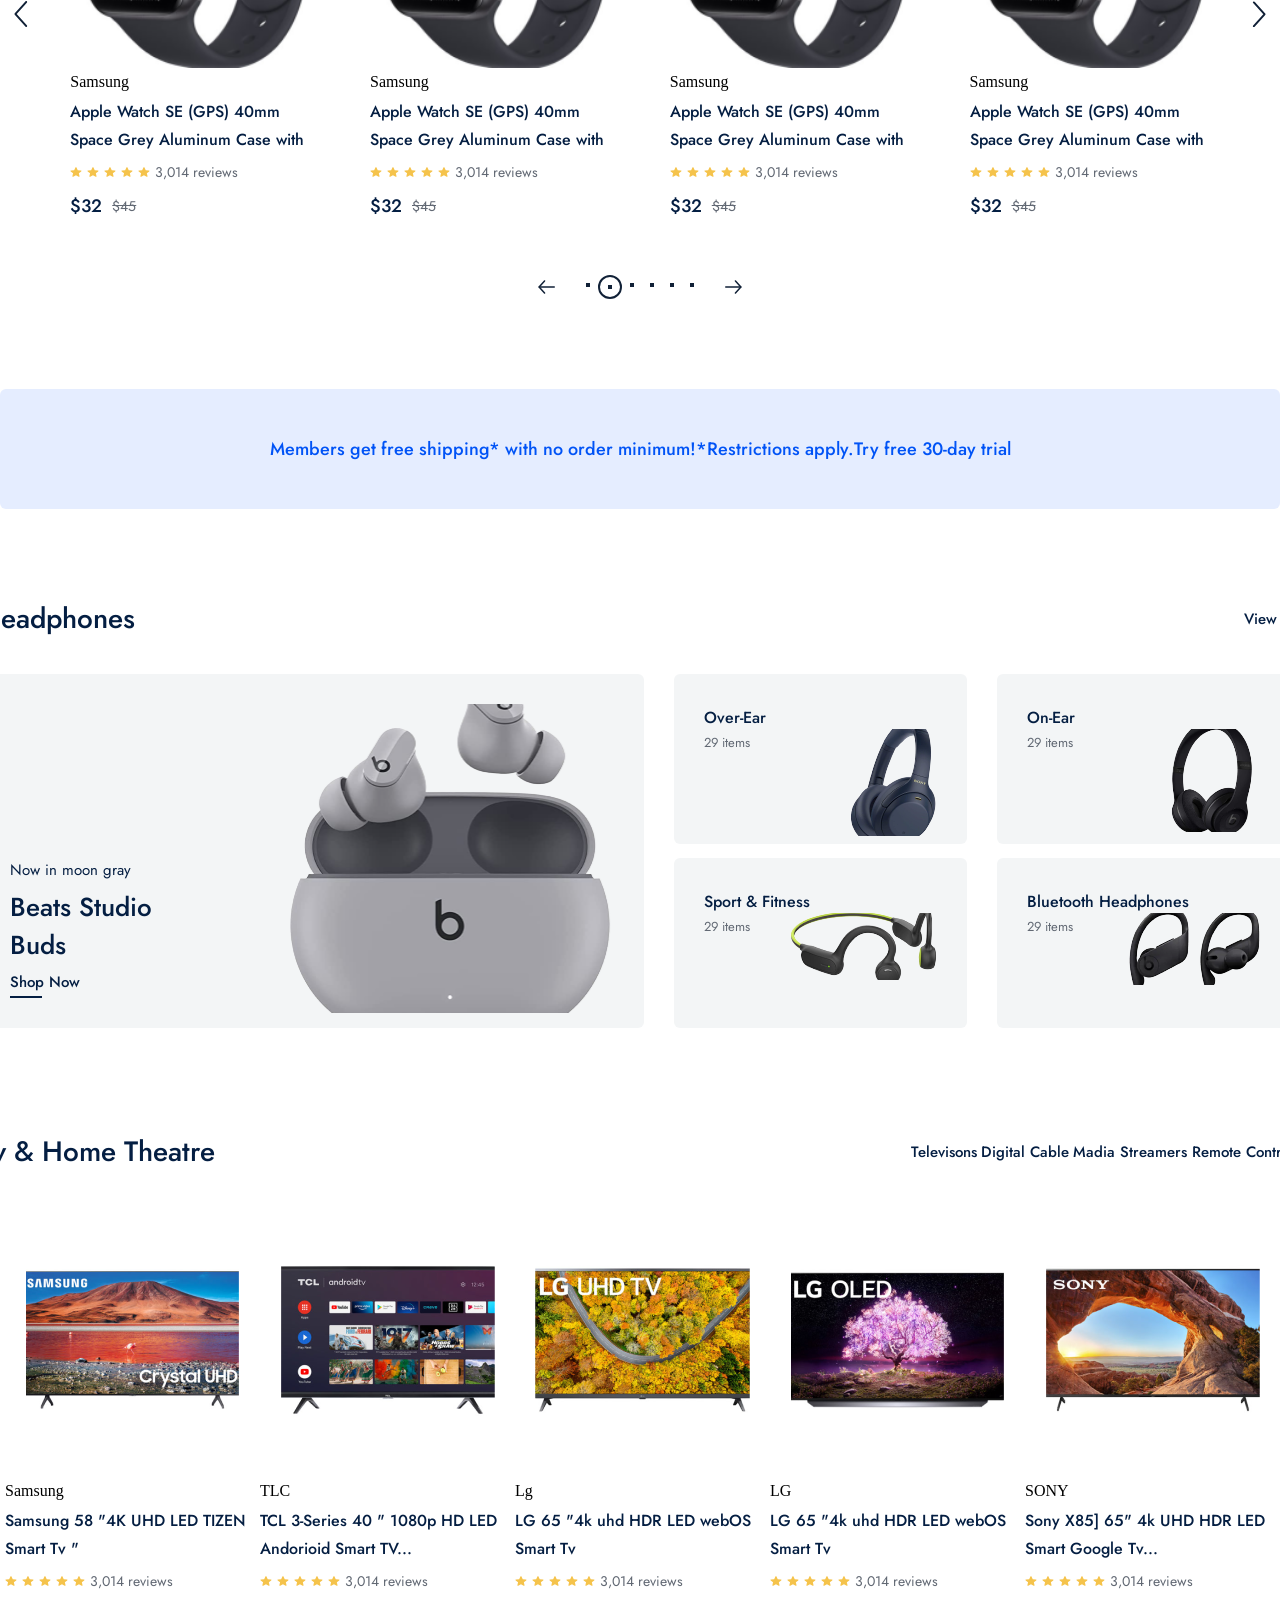
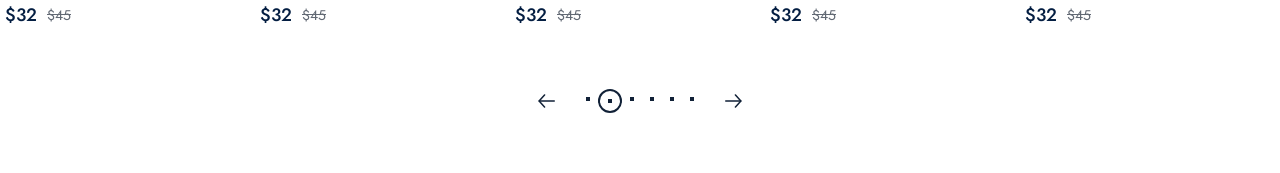
==== commit fd5cc95d: "feat: completed tv frame" ====
--- a/index.html
+++ b/index.html
@@ -395,29 +395,214 @@
                       </div> 
                        <div class="small_product_box">
                         <div class="small_product_content">
-                            <strong>Over-Ear</strong>
+                            <strong>On-Ear</strong>
                             <span>29 items</span>
                         </div>
-                        <img src="./images/products/sony_headphone.png"/>
+                        <img src="./images/products/on-ear.png"/>
                       </div> 
                        <div class="small_product_box">
                         <div class="small_product_content">
-                            <strong>Over-Ear</strong>
+                            <strong>Sport & Fitness</strong>
                             <span>29 items</span>
                         </div>
-                        <img src="./images/products/sony_headphone.png"/>
+                        <img src="./images/products/fitness_headphone.png"/>
                       </div> 
                        <div class="small_product_box">
                         <div class="small_product_content">
-                            <strong>Over-Ear</strong>
+                            <strong>Bluetooth Headphones</strong>
                             <span>29 items</span>
                         </div>
-                        <img src="./images/products/sony_headphone.png"/>
+                        <img src="./images/products/bluetooth_headphones.png"/>
                       </div> 
                        
                     </div>
                    </div>
-        </div>
+                  <div class="tv_frame">
+                    <div class="container">
+                        <div class="category_top">
+                    <span>Tv & Home Theatre</span> 
+                    <div>
+                  <a> Televisons</a> 
+                  <a> Digital Cable</a> 
+                  <a> Madia Streamers </a> 
+                  <a> Remote Controls  </a> 
+                  </div>
+                   </div>
+                    <div class="tv_wrapper">
+                   <div class="next_prev_box">
+                        <img src="./images/icons/next.svg"/>
+                    </div>
+                    <div class="tv_product_boxes">
+                        <div class="tv_product_box">
+                            <a>
+                                <div class="product_img" >
+                                    <a>
+                                        <img src="./images/products/samsung_tv.png"/>
+                                    </a>
+                                    
+                                </div>
+                            </a>
+                            <div class="product_content_box">
+                                <span class="'product_title">Samsung</span>
+                                <a href="">
+                                <p class="product_desc">Samsung 58 "4K UHD LED TIZEN Smart Tv "
+</p>
+                                </a>
+                                <div class="review_box">
+                                    <img src="./images/icons/review.svg"/>
+                                     <img src="./images/icons/review.svg"/>
+                                      <img src="./images/icons/review.svg"/>
+                                       <img src="./images/icons/review.svg"/>
+                                        <img src="./images/icons/review.svg"/>
+                                        <span>3,014 reviews</span>
+                                </div>
+                                <div class="price_box">
+                                    <strong>$32</strong>
+                                    <span>$45</span>
+                                </div>
+                            </div>
+                        </div>
+                        <div class="tv_product_box">
+                             <div class="product_img" >
+                                    <a>
+                                        <img src="./images/products/tcl.png"/>
+                                    </a>
+                                    
+                                </div>
+                            <div class="product_content_box">
+                                <span class="'product_title">TLC</span>
+                                <a href="">
+                                <p class="product_desc">TCL 3-Series 40 " 1080p HD LED Andorioid Smart TV...</p>
+                                </a>
+                                <div class="review_box">
+                                    <img src="./images/icons/review.svg"/>
+                                     <img src="./images/icons/review.svg"/>
+                                      <img src="./images/icons/review.svg"/>
+                                       <img src="./images/icons/review.svg"/>
+                                        <img src="./images/icons/review.svg"/>
+                                        <span>3,014 reviews</span>
+                                </div>
+                                <div class="price_box">
+                                    <strong>$32</strong>
+                                    <span>$45</span>
+                                </div>
+                            </div>
+                        </div>
+                        <div class="tv_product_box">
+                             <div class="product_img" >
+                                    <a>
+                                        <img src="./images/products/LG-UHD.png"/>
+                                    </a>
+                                    
+                                </div>
+                            <div class="product_content_box">
+                                <span class="'product_title">Lg</span>
+                                <a href="">
+                                <p class="product_desc">LG 65 "4k uhd HDR LED webOS Smart Tv</p>
+                                </a>
+                                <div class="review_box">
+                                    <img src="./images/icons/review.svg"/>
+                                     <img src="./images/icons/review.svg"/>
+                                      <img src="./images/icons/review.svg"/>
+                                       <img src="./images/icons/review.svg"/>
+                                        <img src="./images/icons/review.svg"/>
+                                        <span>3,014 reviews</span>
+                                </div>
+                                <div class="price_box">
+                                    <strong>$32</strong>
+                                    <span>$45</span>
+                                </div>
+                            </div>
+                        </div>
+                        <div class="tv_product_box">
+                             <div class="product_img" >
+                                    <a>
+                                        <img src="./images/products/LG-OLED.png"/>
+                                    </a>
+                                    
+                                </div>
+                            <div class="product_content_box">
+                                <span class="'product_title">LG</span>
+                                <a href="">
+                                <p class="product_desc">LG 65 "4k uhd HDR LED webOS Smart Tv</p>
+                                </a>
+                                <div class="review_box">
+                                    <img src="./images/icons/review.svg"/>
+                                     <img src="./images/icons/review.svg"/>
+                                      <img src="./images/icons/review.svg"/>
+                                       <img src="./images/icons/review.svg"/>
+                                        <img src="./images/icons/review.svg"/>
+                                        <span>3,014 reviews</span>
+                                </div>
+                                <div class="price_box">
+                                    <strong>$32</strong>
+                                    <span>$45</span>
+                                </div>
+                            </div>
+                        </div>
+                        <div class="tv_product_box">
+                            <div class="product_img" >
+                                    <a>
+                                        <img src="./images/products/SONY-TV.png"/>
+                                    </a>
+                                    
+                                </div>
+                            <div class="product_content_box">
+                                <span class="'product_title">SONY</span>
+                                <a href="">
+                                <p class="product_desc">Sony X85] 65" 4k UHD HDR LED Smart Google Tv...</p>
+                                </a>
+                                <div class="review_box">
+                                    <img src="./images/icons/review.svg"/>
+                                     <img src="./images/icons/review.svg"/>
+                                      <img src="./images/icons/review.svg"/>
+                                       <img src="./images/icons/review.svg"/>
+                                        <img src="./images/icons/review.svg"/>
+                                        <span>3,014 reviews</span>
+                                </div>
+                                <div class="price_box">
+                                    <strong>$32</strong>
+                                    <span>$45</span>
+                                </div>
+                            </div>
+                        </div>
+                        <div class="next_prev_box">
+                        <img src="./images/icons/next.svg" style="transform: scale(-1)"/>
+                    </div>
+                    </div>
+                    
+                   </div>
+                    </div>
+                    
+                  </div>
+                  <div class="pagination_box">
+                    <div class="pagination_main">
+                        <img src="./images/icons/arrow-prev_next.svg" />
+                        <div class="pagination_dot">
+                            <div class="dot">
+                                <div></div>
+                            </div>
+                             <div class="dot active">
+                                <div></div>
+                            </div>
+                             <div class="dot"> 
+                                <div></div>
+                            </div>
+                            <div class="dot"> 
+                                <div></div>
+                            </div>
+                            <div class="dot"> 
+                                <div></div>
+                            </div>
+                            <div class="dot"> 
+                                <div></div>
+                            </div>
+                        </div>
+                        <img src="./images/icons/arrow-prev_next.svg "style="transform: scale(-1)" />
+                    </div>
+                   </div>
+                </div>
+    
     </div>
      
 </body>
--- a/public/css/home.css
+++ b/public/css/home.css
@@ -685,5 +685,62 @@
 .small_product_box img{
 position:absolute;
 right:30px;
-top:40px;
-}+top:55px;
+bottom:15px;
+}
+/*tv frame*/
+.home_page .tv_frame{
+    position: relative;
+    margin-top: 90px;
+    width: 100%;
+    height: auto;
+    display: flex;
+    flex-direction:row;
+    justify-content: center;
+}
+.tv_frame .container{
+     flex-direction:column;
+}
+.container .tv_wrapper {
+margin-top:30px;
+width: 100%;
+    height: auto;
+    display: flex;
+    flex-direction:row;
+    justify-content: space-between;
+}
+.tv_wrapper .tv_product_boxes{
+   width: 1300px;
+    height: 100%;
+    display: flex;
+    flex-direction:row; 
+}
+.tv_product_boxes .tv_product_box{
+   width: 260px;
+    height: 452px;
+    display: flex;
+    flex-direction:column;  
+    align-items:center;
+}
+.tv_product_box .product_img{
+   width: 100%;
+    height: 280px;
+    display: flex;
+    flex-direction:row;
+    justify-content: center; 
+    align-items:center;
+}
+.tv_wrapper .next_prev_box {
+    width: 25px;
+    display: flex;
+    align-items: center;
+    justify-content: center;
+    cursor:pointer;
+
+}
+.next_prev_box img {
+    position:static;
+    margin-top:0;
+    width:25px;
+     
+}
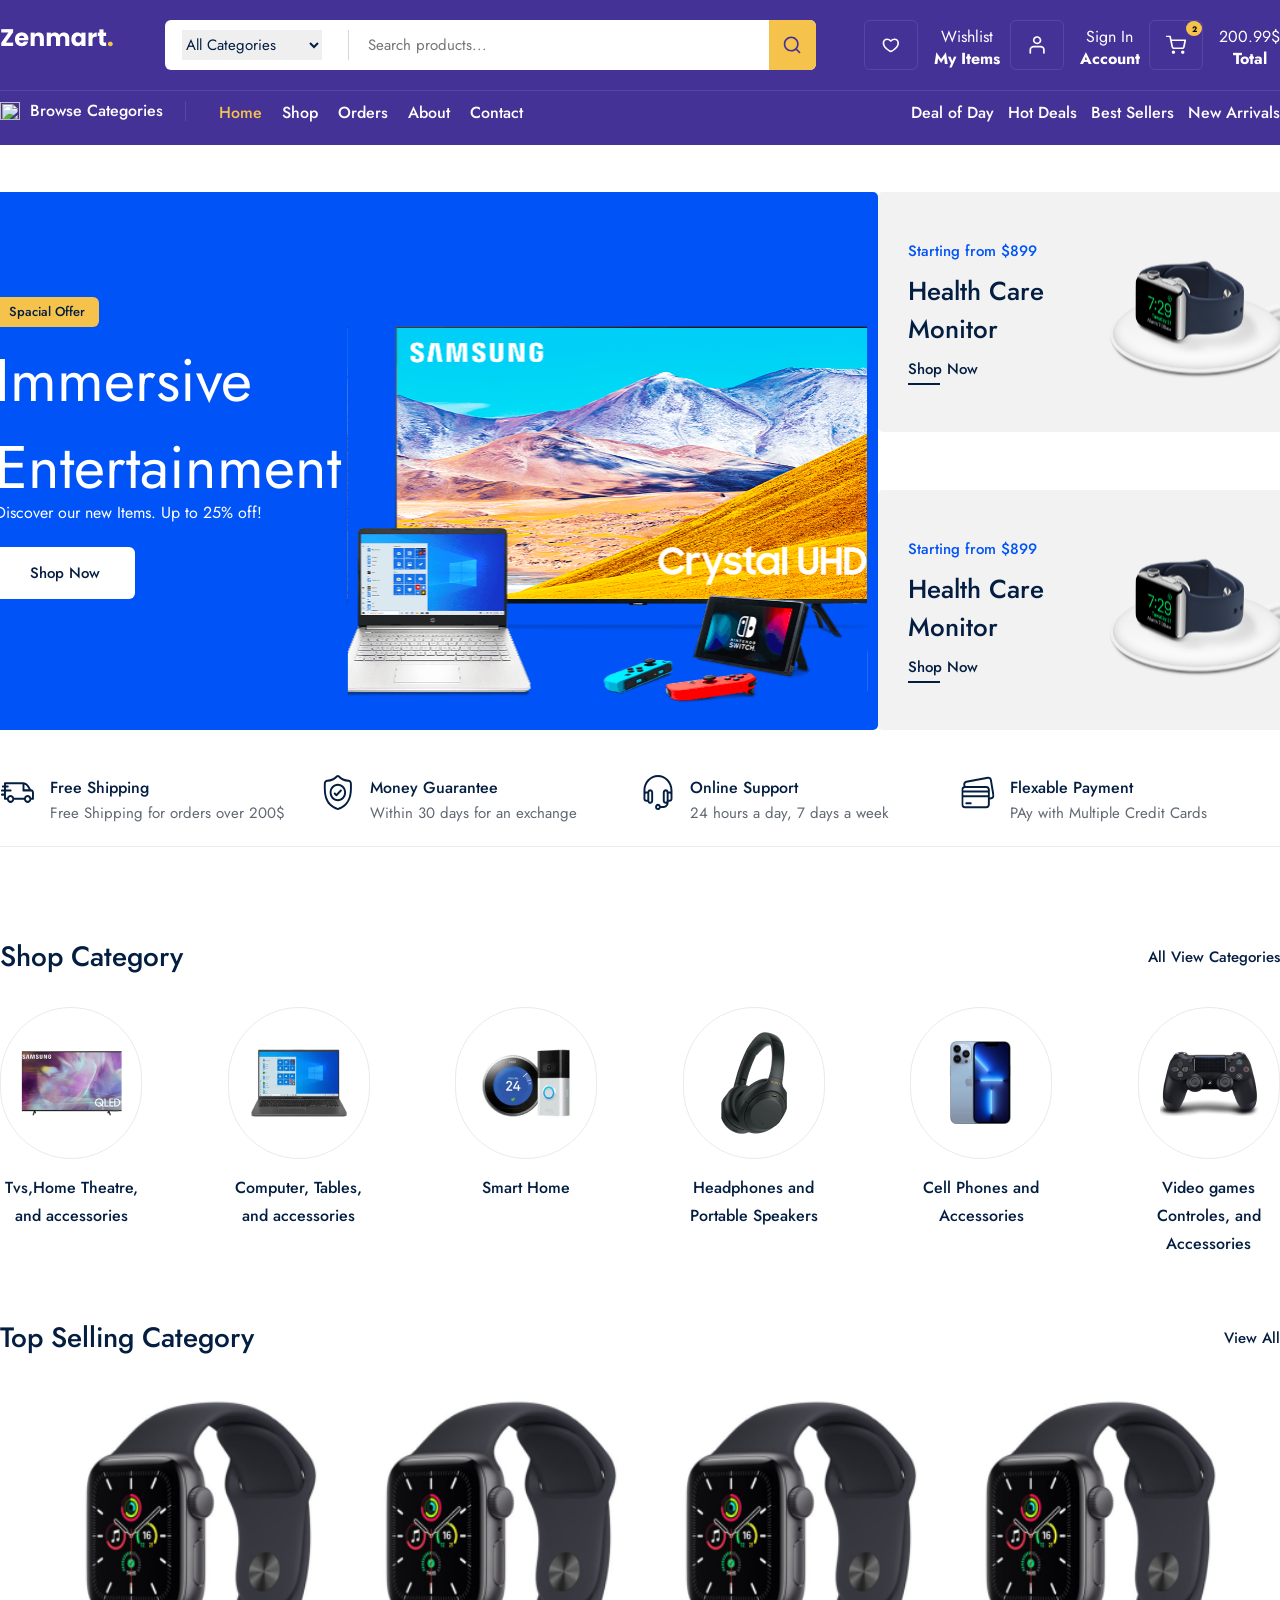
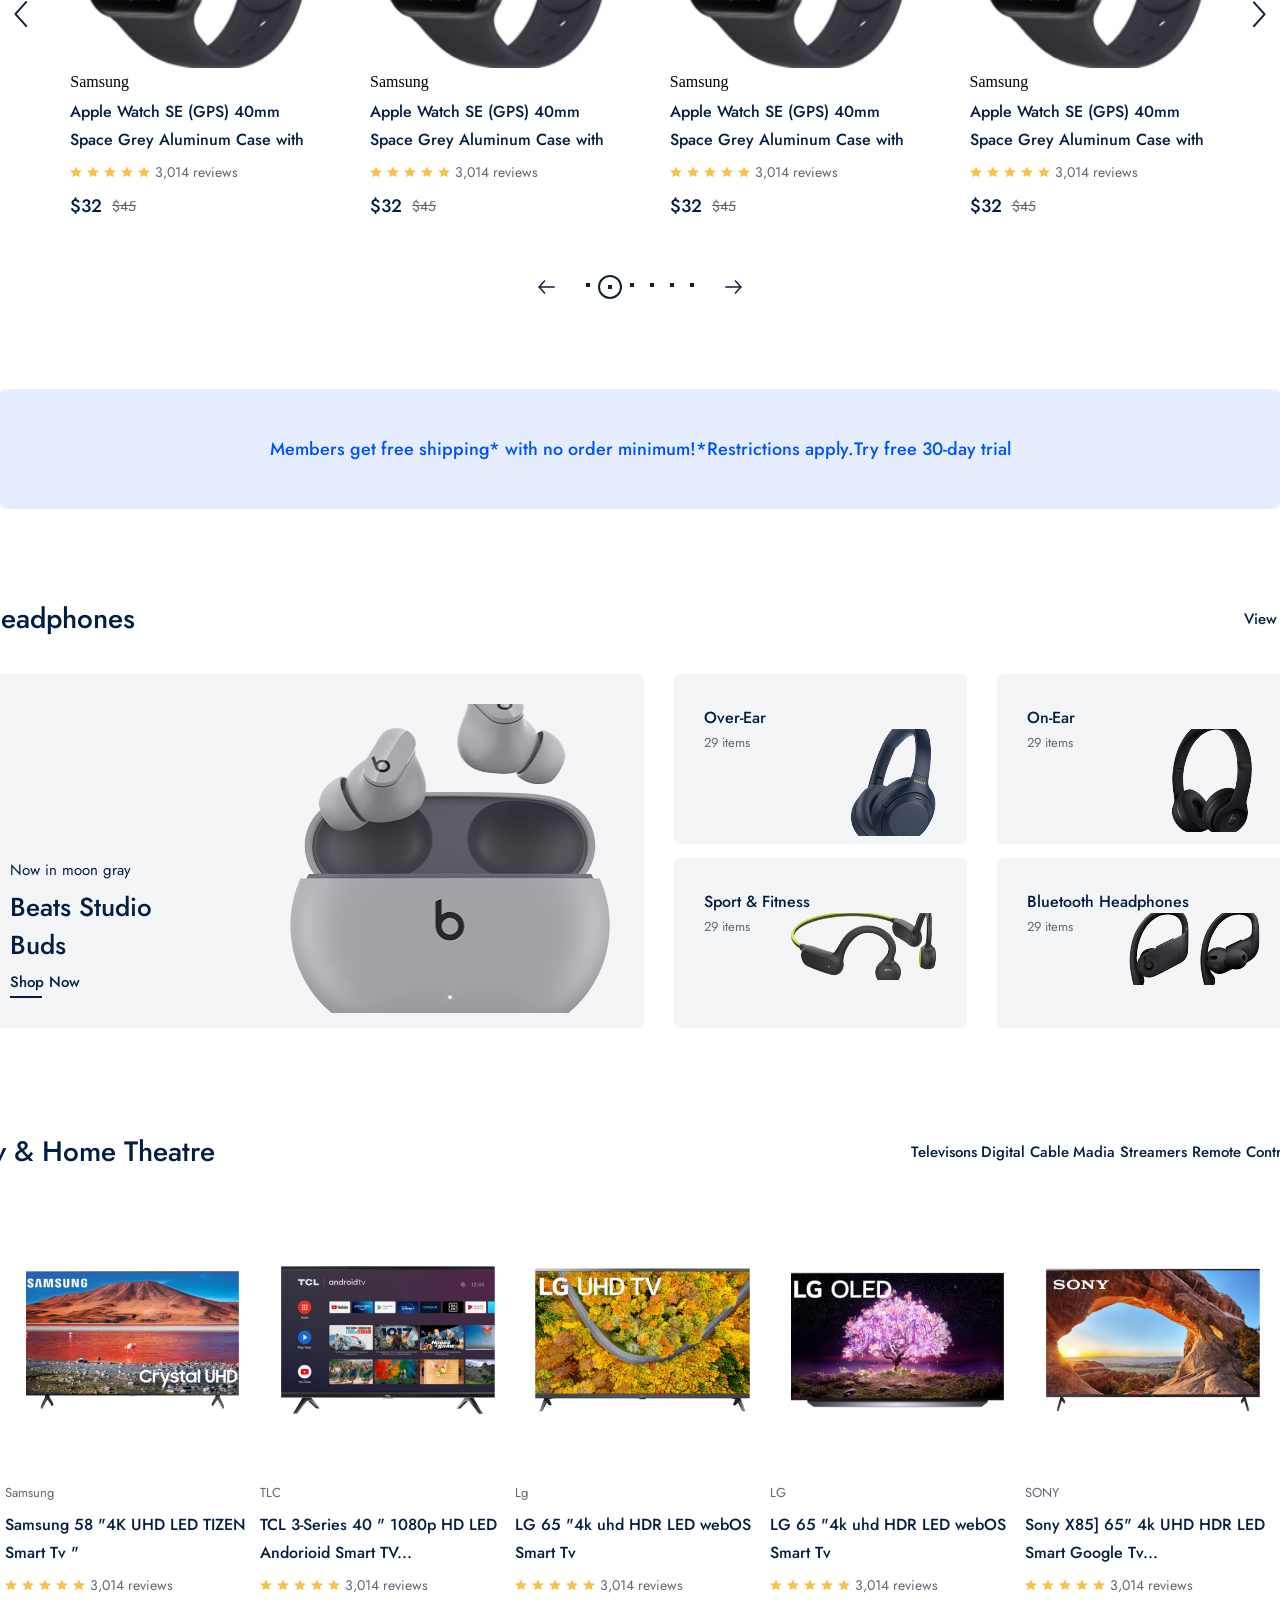
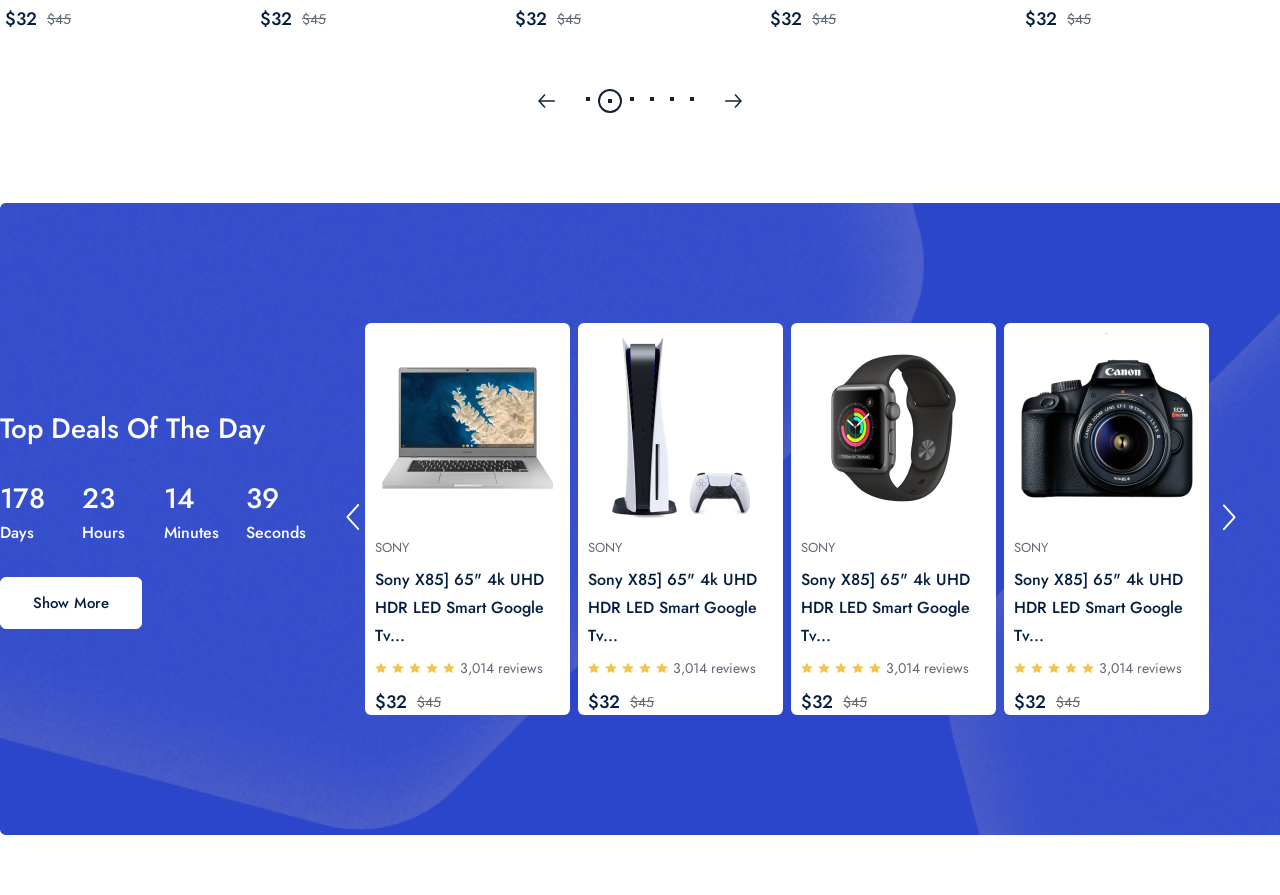
==== commit c3846520: "feat: comleted event product view" ====
--- a/index.html
+++ b/index.html
@@ -443,7 +443,7 @@
                                 </div>
                             </a>
                             <div class="product_content_box">
-                                <span class="'product_title">Samsung</span>
+                                <span class="product_title">Samsung</span>
                                 <a href="">
                                 <p class="product_desc">Samsung 58 "4K UHD LED TIZEN Smart Tv "
 </p>
@@ -470,7 +470,7 @@
                                     
                                 </div>
                             <div class="product_content_box">
-                                <span class="'product_title">TLC</span>
+                                <span class="product_title">TLC</span>
                                 <a href="">
                                 <p class="product_desc">TCL 3-Series 40 " 1080p HD LED Andorioid Smart TV...</p>
                                 </a>
@@ -496,7 +496,7 @@
                                     
                                 </div>
                             <div class="product_content_box">
-                                <span class="'product_title">Lg</span>
+                                <span class="product_title">Lg</span>
                                 <a href="">
                                 <p class="product_desc">LG 65 "4k uhd HDR LED webOS Smart Tv</p>
                                 </a>
@@ -522,7 +522,7 @@
                                     
                                 </div>
                             <div class="product_content_box">
-                                <span class="'product_title">LG</span>
+                                <span class="product_title">LG</span>
                                 <a href="">
                                 <p class="product_desc">LG 65 "4k uhd HDR LED webOS Smart Tv</p>
                                 </a>
@@ -548,7 +548,7 @@
                                     
                                 </div>
                             <div class="product_content_box">
-                                <span class="'product_title">SONY</span>
+                                <span class="product_title">SONY</span>
                                 <a href="">
                                 <p class="product_desc">Sony X85] 65" 4k UHD HDR LED Smart Google Tv...</p>
                                 </a>
@@ -601,9 +601,141 @@
                         <img src="./images/icons/arrow-prev_next.svg "style="transform: scale(-1)" />
                     </div>
                    </div>
+                    
                 </div>
     
     </div>
-     
+    <div class="event_frame">
+        <div class="container"> 
+            <div class="event_content_box">
+                <span class="event_title"> Top Deals Of The Day</span>
+                <div class="timer_wrapper">
+                    <div class="timer_box">
+                        <strong>178</strong>
+                        <span>Days</span>
+                    </div>
+                    <div class="timer_box">
+                        <strong>23</strong>
+                        <span>Hours</span>
+                    </div><div class="timer_box">
+                        <strong>14</strong>
+                        <span>Minutes</span>
+                    </div><div class="timer_box">
+                        <strong>39</strong>
+                        <span>Seconds</span>
+                    </div>
+                </div>
+                <a> Show More</a>
+            </div>
+            <div class="event_product_wrapper">
+                <div class="next_prev_box">
+                        <img src="./images/icons/next.svg" class="white_svg"/>
+                    </div>
+                    <div class="event_product_boxes">
+                        <div class="event_product_box">
+                            <div class="event_product_img"><a>
+                                <img src="./images/products/sony_notebook.png"/>
+                            </a></div>
+                             <div class="product_content_box" style="padding:0 0 0 10px;">
+                                <span class="product_title">SONY</span>
+                                <a href="">
+                                <p class="product_desc">Sony X85] 65" 4k UHD HDR LED Smart Google Tv...</p>
+                                </a>
+                                <div class="review_box">
+                                    <img src="./images/icons/review.svg"/>
+                                     <img src="./images/icons/review.svg"/>
+                                      <img src="./images/icons/review.svg"/>
+                                       <img src="./images/icons/review.svg"/>
+                                        <img src="./images/icons/review.svg"/>
+                                        <span>3,014 reviews</span>
+                                </div>
+                                <div class="price_box">
+                                    <strong>$32</strong>
+                                    <span>$45</span>
+                                </div>
+                            </div>
+                        </div>
+                    </div>
+                    <div class="event_product_boxes">
+                        <div class="event_product_box">
+                            <div class="event_product_img"><a>
+                                <img src="./images/products/sony_playstation.png"/>
+                            </a></div>
+                             <div class="product_content_box" style="padding:0 0 0 10px;">
+                                <span class="product_title">SONY</span>
+                                <a href="">
+                                <p class="product_desc">Sony X85] 65" 4k UHD HDR LED Smart Google Tv...</p>
+                                </a>
+                                <div class="review_box">
+                                    <img src="./images/icons/review.svg"/>
+                                     <img src="./images/icons/review.svg"/>
+                                      <img src="./images/icons/review.svg"/>
+                                       <img src="./images/icons/review.svg"/>
+                                        <img src="./images/icons/review.svg"/>
+                                        <span>3,014 reviews</span>
+                                </div>
+                                <div class="price_box">
+                                    <strong>$32</strong>
+                                    <span>$45</span>
+                                </div>
+                            </div>
+                        </div>
+                    </div>
+                    <div class="event_product_boxes">
+                        <div class="event_product_box">
+                            <div class="event_product_img"><a>
+                                <img src="./images/products/apple_watch.png"/>
+                            </a></div>
+                             <div class="product_content_box" style="padding:0 0 0 10px;">
+                                <span class="product_title">SONY</span>
+                                <a href="">
+                                <p class="product_desc">Sony X85] 65" 4k UHD HDR LED Smart Google Tv...</p>
+                                </a>
+                                <div class="review_box">
+                                    <img src="./images/icons/review.svg"/>
+                                     <img src="./images/icons/review.svg"/>
+                                      <img src="./images/icons/review.svg"/>
+                                       <img src="./images/icons/review.svg"/>
+                                        <img src="./images/icons/review.svg"/>
+                                        <span>3,014 reviews</span>
+                                </div>
+                                <div class="price_box">
+                                    <strong>$32</strong>
+                                    <span>$45</span>
+                                </div>
+                            </div>
+                        </div>
+                    </div>
+                    <div class="event_product_boxes">
+                        <div class="event_product_box">
+                            <div class="event_product_img">
+                                <a><img src="./images/products/canon_camera.png"/>
+                            </a></div>
+                             <div class="product_content_box" style="padding:0 0 0 10px;">
+                                <span class="product_title">SONY</span>
+                                <a href="">
+                                <p class="product_desc">Sony X85] 65" 4k UHD HDR LED Smart Google Tv...</p>
+                                </a>
+                                <div class="review_box">
+                                    <img src="./images/icons/review.svg"/>
+                                     <img src="./images/icons/review.svg"/>
+                                      <img src="./images/icons/review.svg"/>
+                                       <img src="./images/icons/review.svg"/>
+                                        <img src="./images/icons/review.svg"/>
+                                        <span>3,014 reviews</span>
+                                </div>
+                                <div class="price_box">
+                                    <strong>$32</strong>
+                                    <span>$45</span>
+                                </div>
+                            </div>
+                        </div>
+                    </div>
+                    <div class="next_prev_box">
+                        <img src="./images/icons/next.svg" style="transform: scale(-1)" class="white_svg"/>
+                    </div>
+            </div>
+        </div>
+     </div>
 </body>
 </html>
--- a/public/css/home.css
+++ b/public/css/home.css
@@ -2,6 +2,9 @@
     display:flex;
     flex-direction:column;
     padding-bottom:60px;
+}
+.white_svg{
+    filter: brightness(0) invert(1);
 }
 .header_frame{
     position:relative;
@@ -393,7 +396,6 @@
 }
 .product_content_box .product_title{
 color: #626974;
-
 font-family: "Jost";
 font-style: normal;
 font-size: 13px;
@@ -744,3 +746,119 @@
     width:25px;
      
 }
+/*event_frame*/
+ .home_page .event_frame{
+ position: relative;
+    margin-top: 90px;
+    width: 100%;
+    height: 632px;
+    display: flex;
+    flex-direction:row;
+    justify-content: center;
+    background-image: url("../../images/icons/event_bg.png");
+}
+.container .event_content_box{
+    width:340px;
+    height: auto;
+     display: flex;
+flex-direction:column;
+justify-content: center;
+
+}
+.event_content_box .event_title{
+
+margin-top:36;
+font-family: "Jost";
+font-style: Medium;
+font-size: 28px;
+font-weight: 500;
+line-height: 40px;
+color:rgba(255, 255, 255, 1);
+text-transform: capitalize;
+}
+.event_content_box .timer_wrapper{
+display: flex;
+flex-direction: row;
+margin:30px 0;
+}
+.timer_wrapper .timer_box{
+    width:82px;
+    height:auto;
+    display: flex;
+flex-direction: column; 
+}
+.timer_box strong{
+font-family: "Jost";
+font-style: Medium;
+font-size: 28px;
+font-weight: 500;
+line-height: 40px;
+color:#ffffff;
+}
+.timer_box span{
+color:#ffffff;
+font-family: "Jost";
+font-style: Medium;
+font-size: 16px;
+font-weight: 500;
+line-height: 28px;
+}
+.event_content_box a{
+width: 141.79px;
+height: 52px;
+
+display: flex;
+flex-direction: row;
+justify-content: center;
+align-items:  center;
+
+box-sizing: border-box;
+border: 1px solid rgba(255, 255, 255, 1);
+border-radius: 6px;
+background: rgba(255, 255, 255, 1);
+color: rgba(4, 30, 66, 1);
+
+font-family: "Jost";
+font-style: Medium;
+font-size: 15px;
+font-weight: 500;
+line-height: 22px;
+
+}
+.container .event_product_wrapper{
+   width:930px;
+    height: auto;
+     display: flex;
+flex-direction:row;
+align-items: center;
+
+}
+.event_product_wrapper .event_product_boxes {
+    position:relative;
+    width:auto;
+    height:auto;
+    display: flex;
+flex-direction:row;
+justify-content: center; 
+}
+.event_product_boxes .event_product_box{
+margin-right:8px;
+width:205px;
+height:392px;
+
+ display: flex;
+flex-direction:column;
+
+border-radius: 6px;
+background-color: #ffff
+}
+.event_product_box .event_product_img{
+width:100%;
+height:220px;
+
+ display: flex;
+align-items:center;
+justify-content:center;
+cursor:pointer;
+}
+
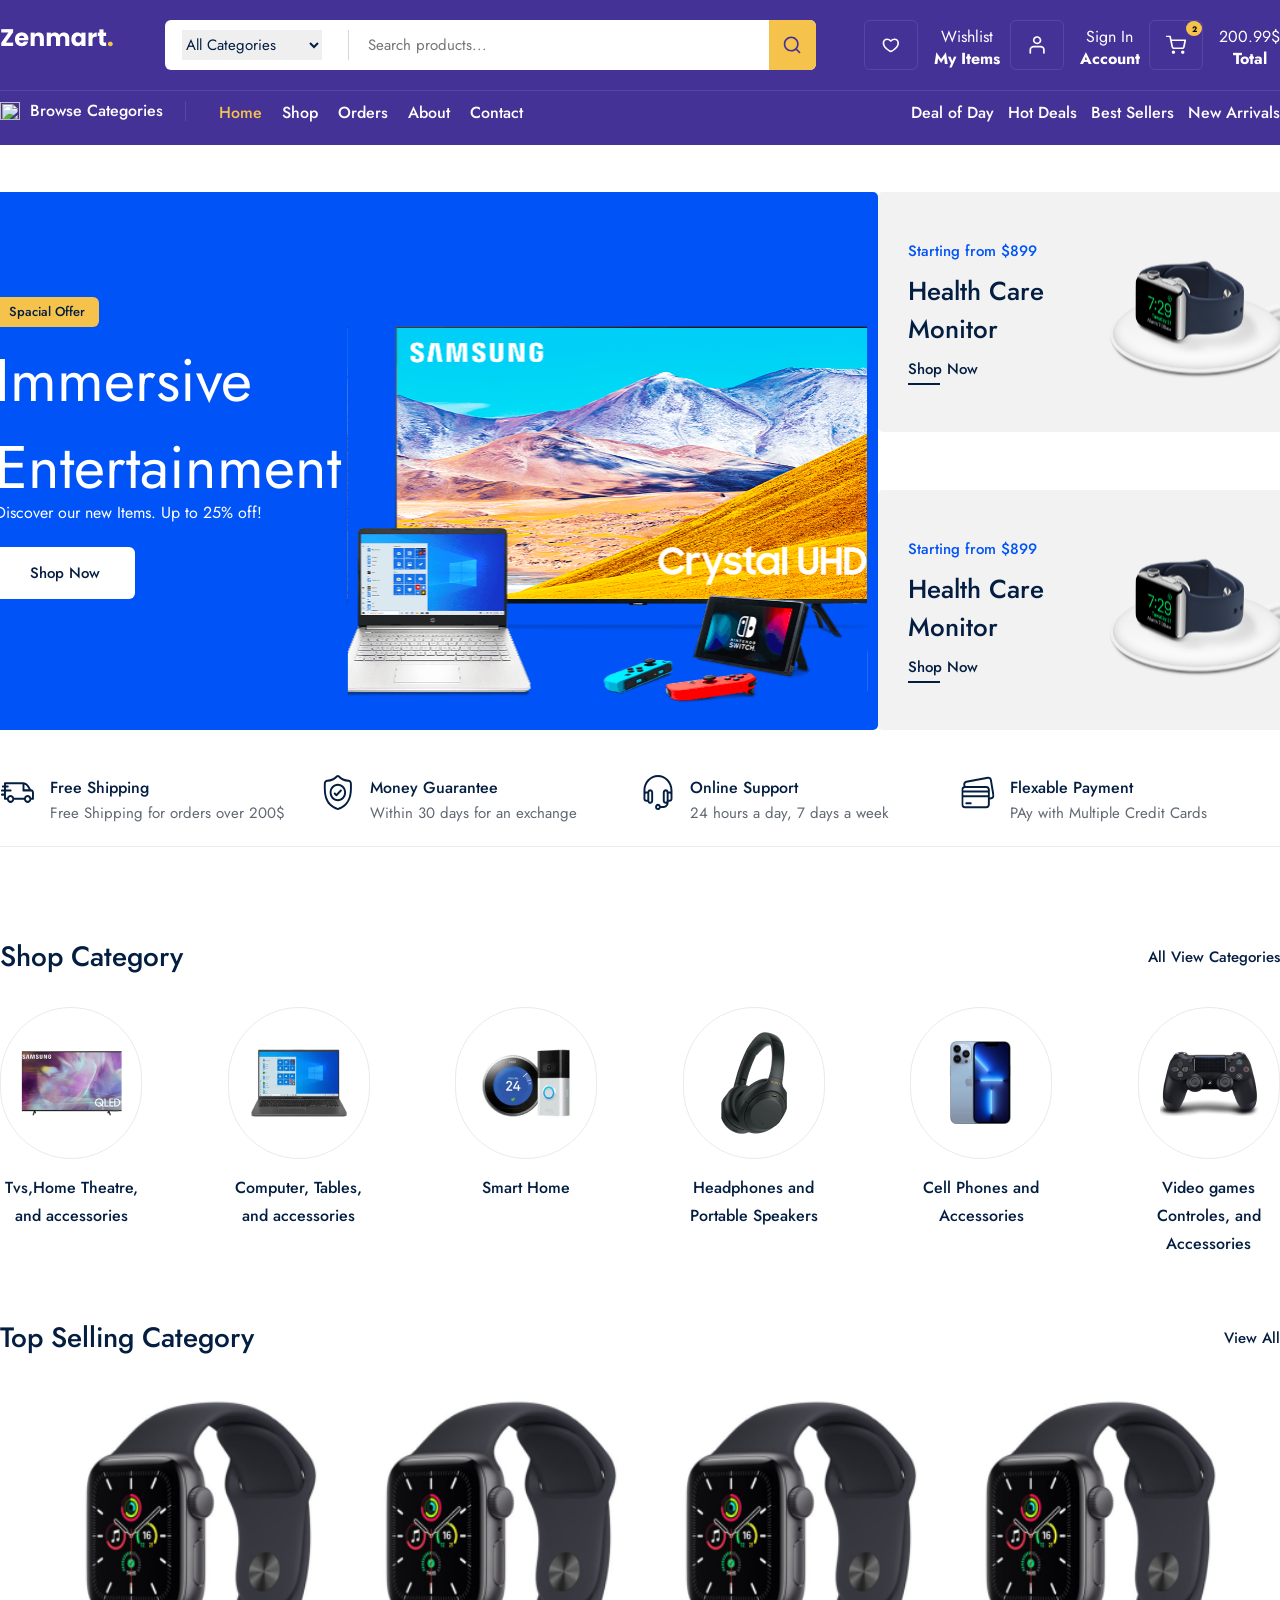
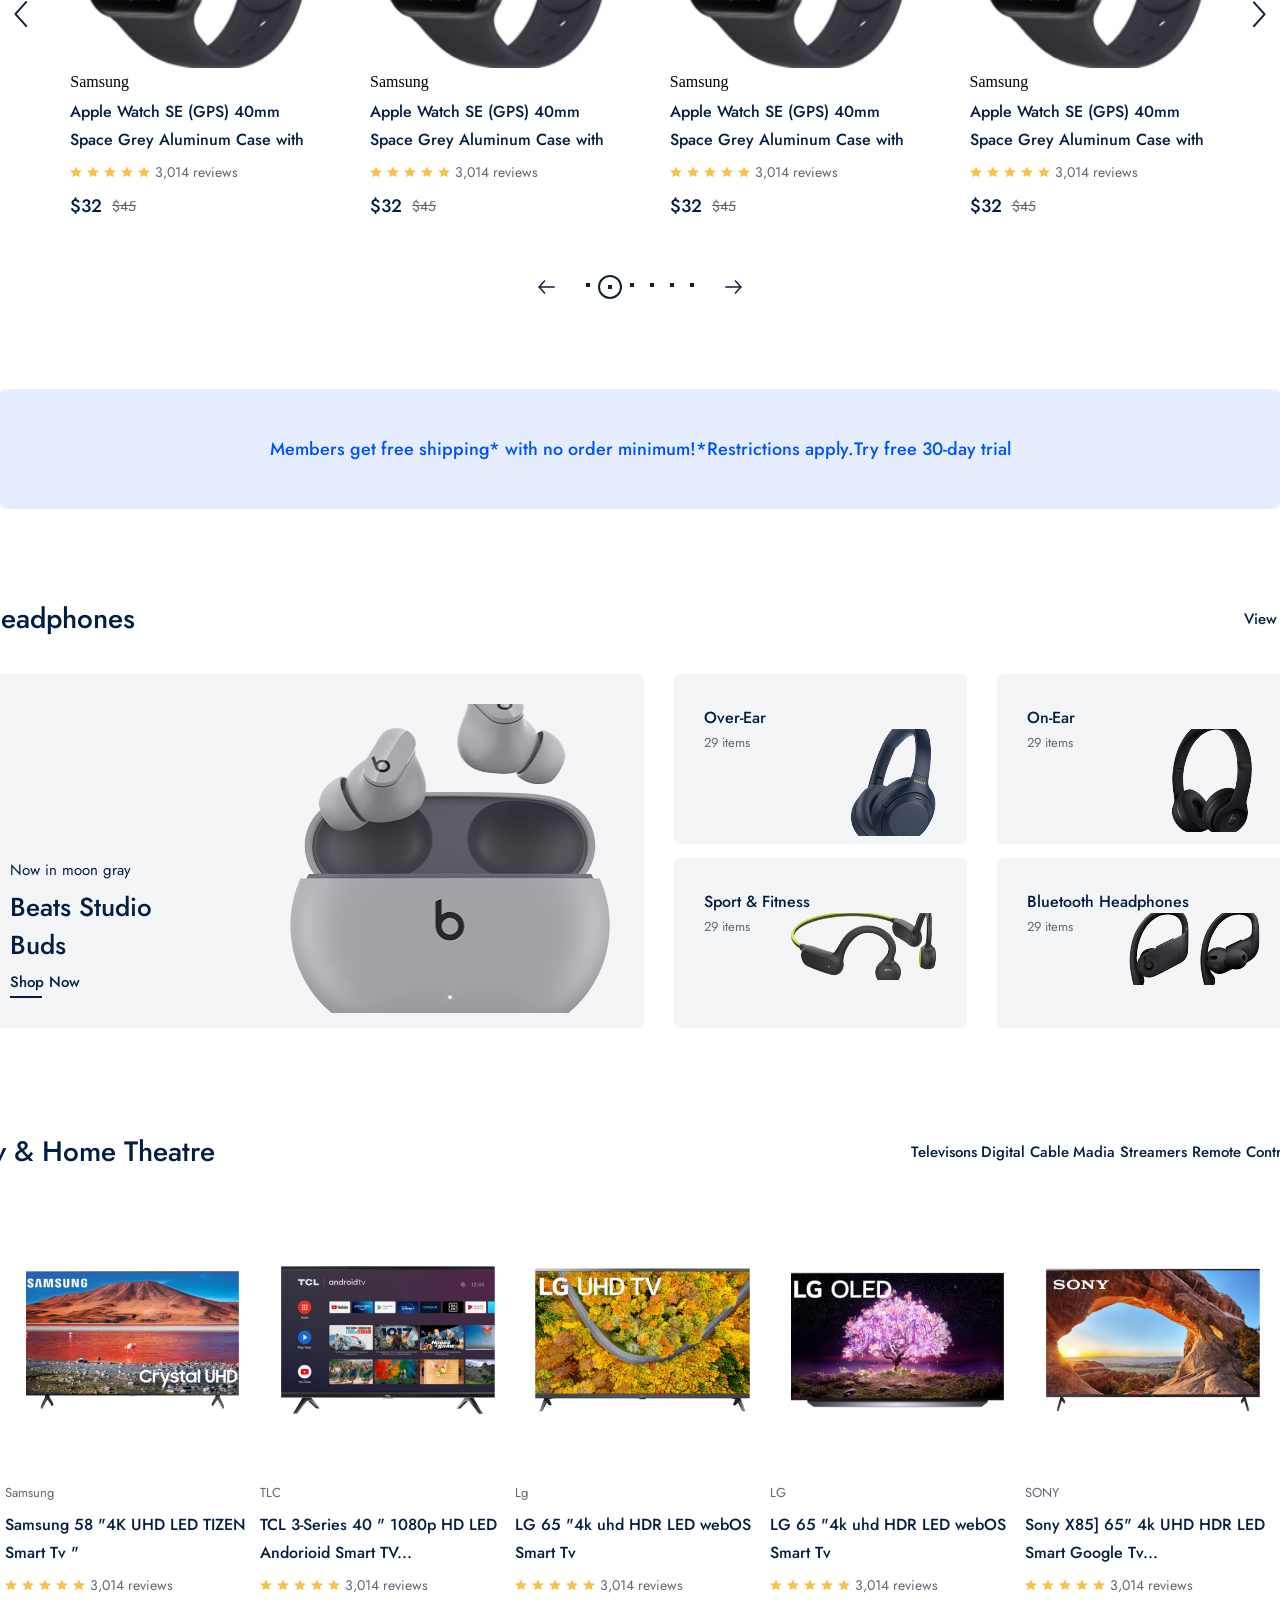
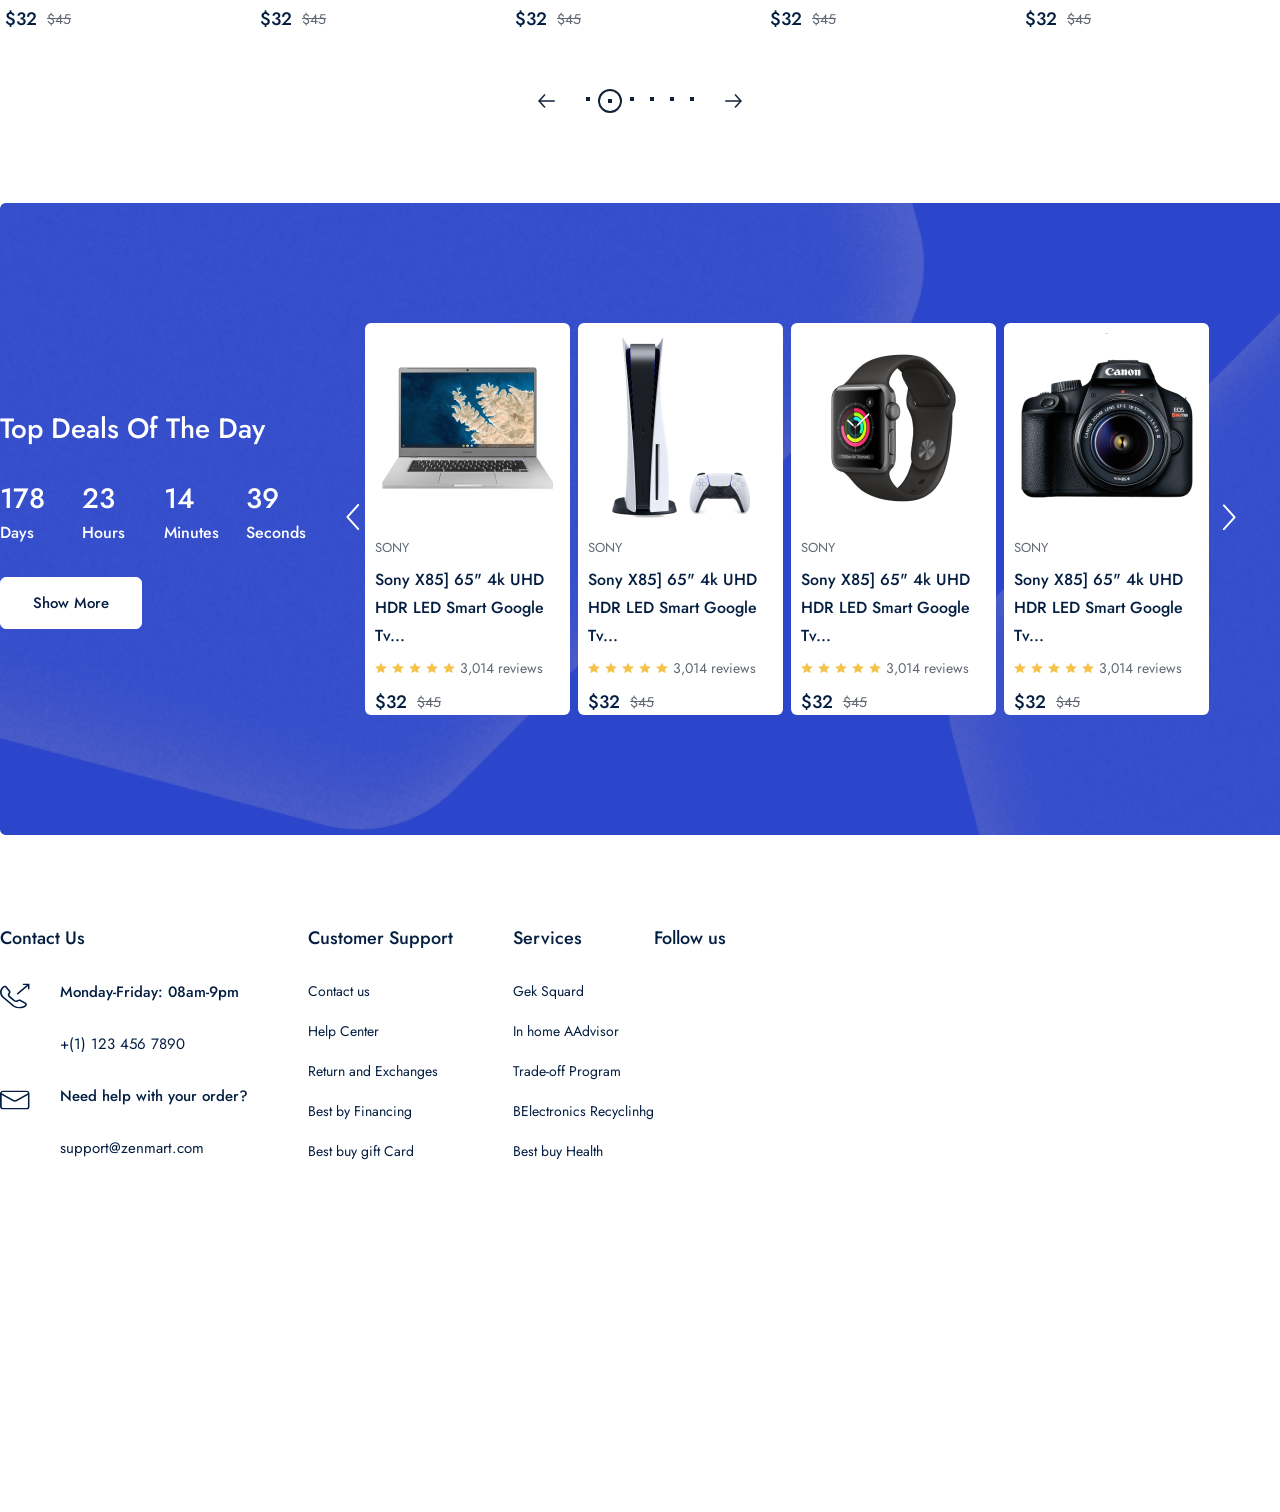
==== commit 8bf1e38a: "feat: comleated footer view" ====
--- a/index.html
+++ b/index.html
@@ -9,6 +9,7 @@
 <link href="https://fonts.googleapis.com/css2?family=Jost:ital,wght@0,100..900;1,100..900&family=Playwrite+IT+Trad:wght@100..400&display=swap" rel="stylesheet">
     <link rel="stylesheet" href="./public/css/command.css"/>
     <link rel="stylesheet" href="./public/css/home.css"/>
+    <link rel="stylesheet" href="https://cdnjs.cloudflare.com/ajax/libs/font-awesome/7.3.1/css/all.css" integrity="sha512-x9WwyMYBnlXMNQ6kQ/Lyzu1NqIhLQKL5Oq6xByfXuRj7s9CskyCbLv/1IjqzJmXwFXWr0ov6jBV7Qbc0hh9nHg==" crossorigin="anonymous" referrerpolicy="no-referrer">
 </head>
 <body > 
     <div class="navbar_frame">
@@ -737,5 +738,54 @@
             </div>
         </div>
      </div>
+     <div class="footer_frame">
+        <div class="container">
+            <div class="footer_top">
+                 <div class="footer_content_box">
+                    <span class="footer_contact_title">Contact Us</span>
+                    <div class="footer_contact_main">
+                        <img src="./images/icons/phone-call.svg"/>
+                        <div>
+                            <strong>Monday-Friday: 08am-9pm</strong>
+                            <span>+(1) 123 456 7890</span>
+                        </div>
+                    </div>
+                    <div class="footer_contact_main">
+                        <img src="./images/icons/email.svg"/>
+                        <div>
+                            <strong>Need help with your order?</strong>
+                            <span>support@zenmart.com</span>
+                        </div>
+                    </div>
+            </div>
+            <div class="footer_support_box">
+                <span class="footer_contact_title">Customer Support</span>
+                <a>Contact us</a>
+                <a> Help Center</a>
+                <a> Return and Exchanges</a>
+                <a> Best by Financing</a>
+                <a> Best buy gift Card</a>
+            </div>
+            <div class="footer_support_box">
+                <span class="footer_contact_title">Services</span>
+                <a>Gek Squard</a>
+                <a> In home AAdvisor</a>
+                <a> Trade-off Program</a>
+                <a> BElectronics Recyclinhg</a>
+                <a> Best buy Health</a>
+            </div>
+            <div class="footer_media_box">
+                <div class="footer_media_main">
+                  <span class="footer_contact_title">Follow us</span>
+                </div>
+                <i class="fa-brands fa-instagram" style="color: rgb(116, 192, 252);"></i>
+                <i class="fa-brands fa-facebook" style="color: rgb(116, 192, 252);"></i>
+                <i class="fa-brands fa-twitter" style="color: rgb(116, 192, 252);"></i>
+                <i class="fa-brands fa-linkedin-in" style="color: rgb(116, 192, 252);"></i>
+                <div class="footer_media_main"></div>
+            </div>
+            <div class="footer_bottom"></div>
+        </div>
+     </div>
 </body>
 </html>
--- a/public/css/command.css
+++ b/public/css/command.css
@@ -272,3 +272,100 @@
     height:2px;
     background:rgba(4, 30, 66, 1);
 }
+/*footer*/
+.footer_frame{
+    padding:90px 0 20px;
+position:relative;
+ width:100%;
+height:507px;
+display:flex; 
+      flex-direction:row;
+      justify-content:center;
+background: rgba(255, 255, 255, 1);
+}
+.footer_frame .footer_contact_title{
+    color: rgba(4, 30, 66, 1);
+margin-bottom:30px;
+font-family: "Jost";
+font-style: Medium;
+font-size: 18px;
+font-weight: 500;
+line-height: 26px;
+ display:flex; 
+ 
+}
+.footer_frame .footer_top{
+    
+    display:flex; 
+      flex-direction:row;
+}
+.footer_frame .footer_top .footer_contact_main{
+    display:flex; 
+      flex-direction:row;
+      margin-top:30px;
+}
+.footer_frame  .footer_contact_main img{
+    width:30px;
+    height:30px;
+}
+.footer_frame  .footer_contact_main div{
+    margin-left:30px;
+     display:flex; 
+      flex-direction:column;
+}
+.footer_frame  .footer_contact_main div strong{
+color: rgba(4, 30, 66, 1);
+
+font-family: "Jost";
+font-style: Medium;
+font-size: 15px;
+font-weight: 500;
+line-height: 22px;
+
+}
+.footer_frame  .footer_contact_main div span{
+    color: rgba(4, 30, 66, 1);
+margin-top:30px;
+font-family: "Jost";
+font-style: Regular;
+font-size: 15px;
+font-weight: 400;
+line-height: 22px;
+
+}
+.footer_frame .footer_support_box{
+    display:flex; 
+    flex-direction:column;
+    cursor:pointer;
+    margin-left:60px;
+}
+.footer_frame .footer_support_box a{
+    color: rgba(4, 30, 66, 1);
+
+font-family: "Jost";
+font-size: 14px;
+font-weight: 400;
+margin-bottom:20px;
+
+}
+.footer_frame  .footer_media_box{
+    display:flex; 
+      flex-direction:column;
+}
+.footer_frame  .footer_media_box .footer_media_main{
+    display:flex; 
+      flex-direction:column;
+
+}
+.footer_frame   .footer_media_main div{
+    display:flex; 
+      flex-direction:row;
+
+}
+
+
+.footer_frame   .footer_media_main div i {
+    margin-right:25px;
+      display:flex; 
+      flex-direction:row;
+}
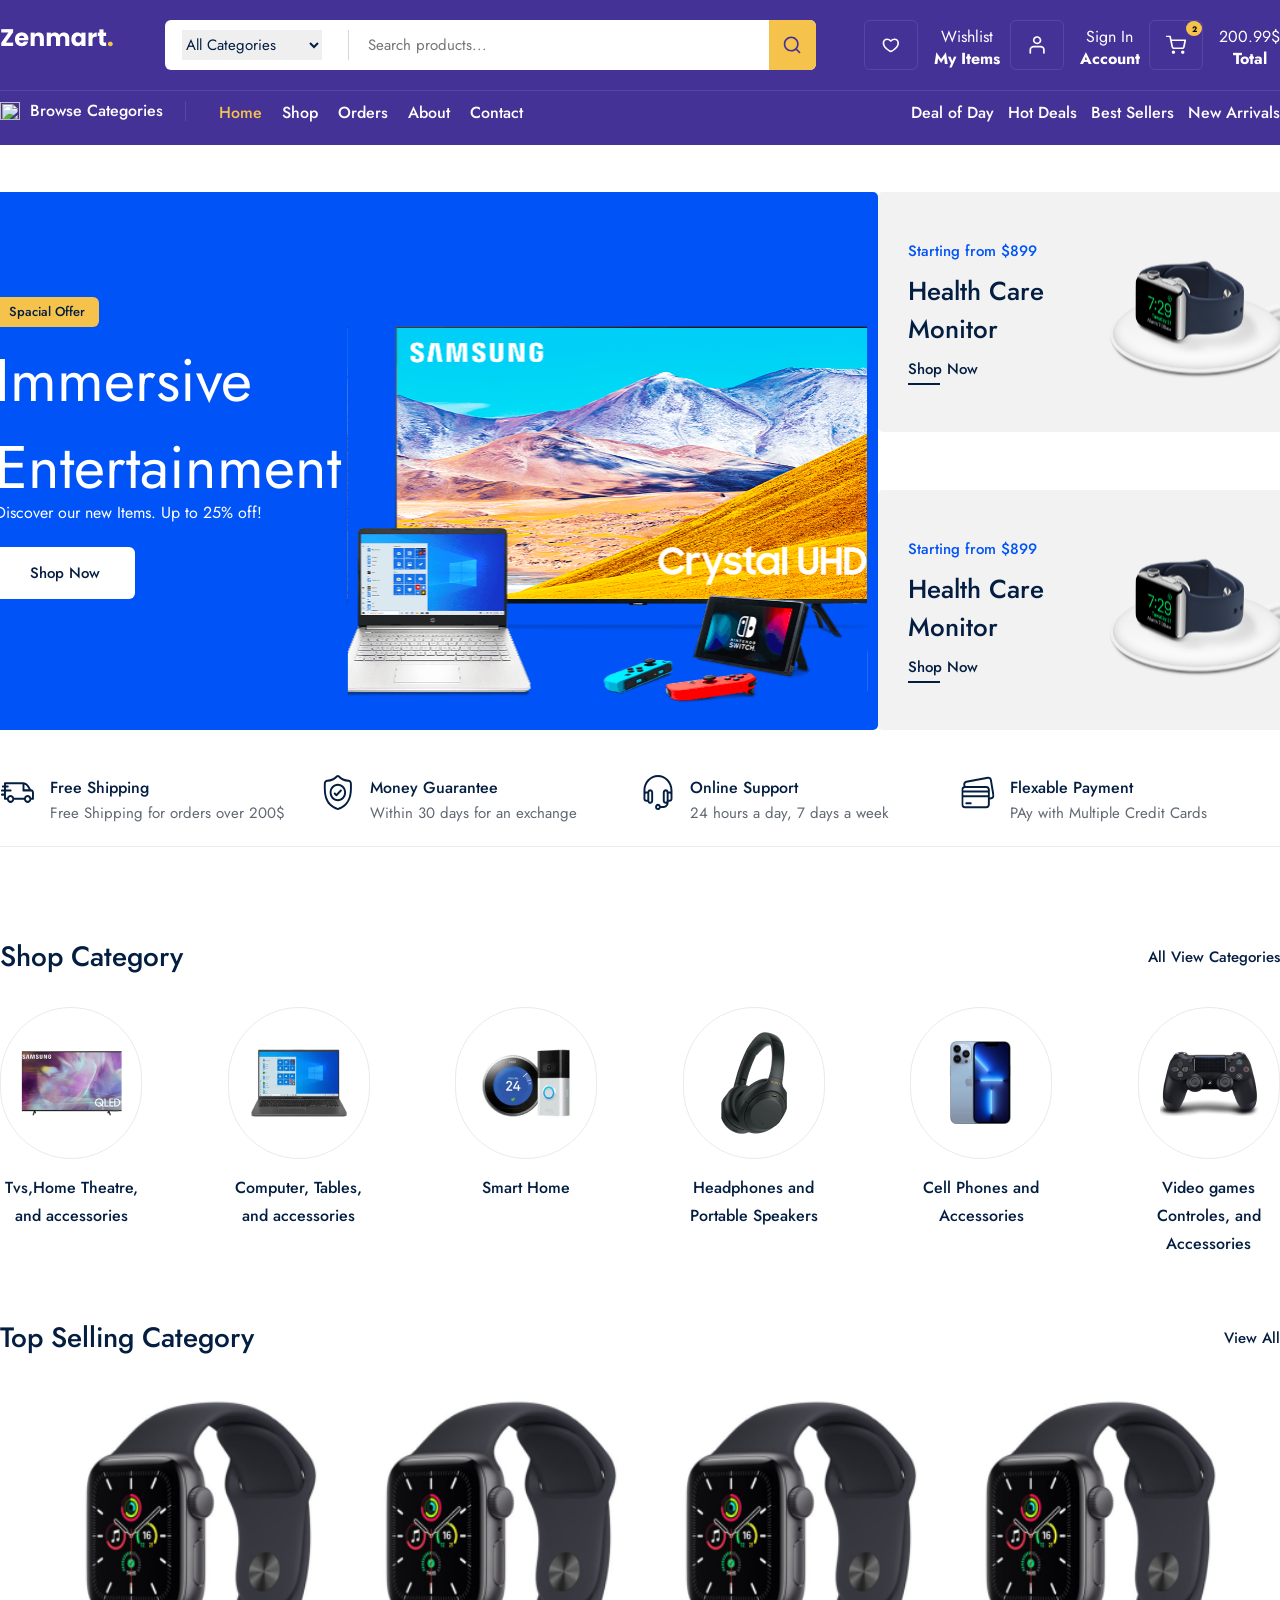
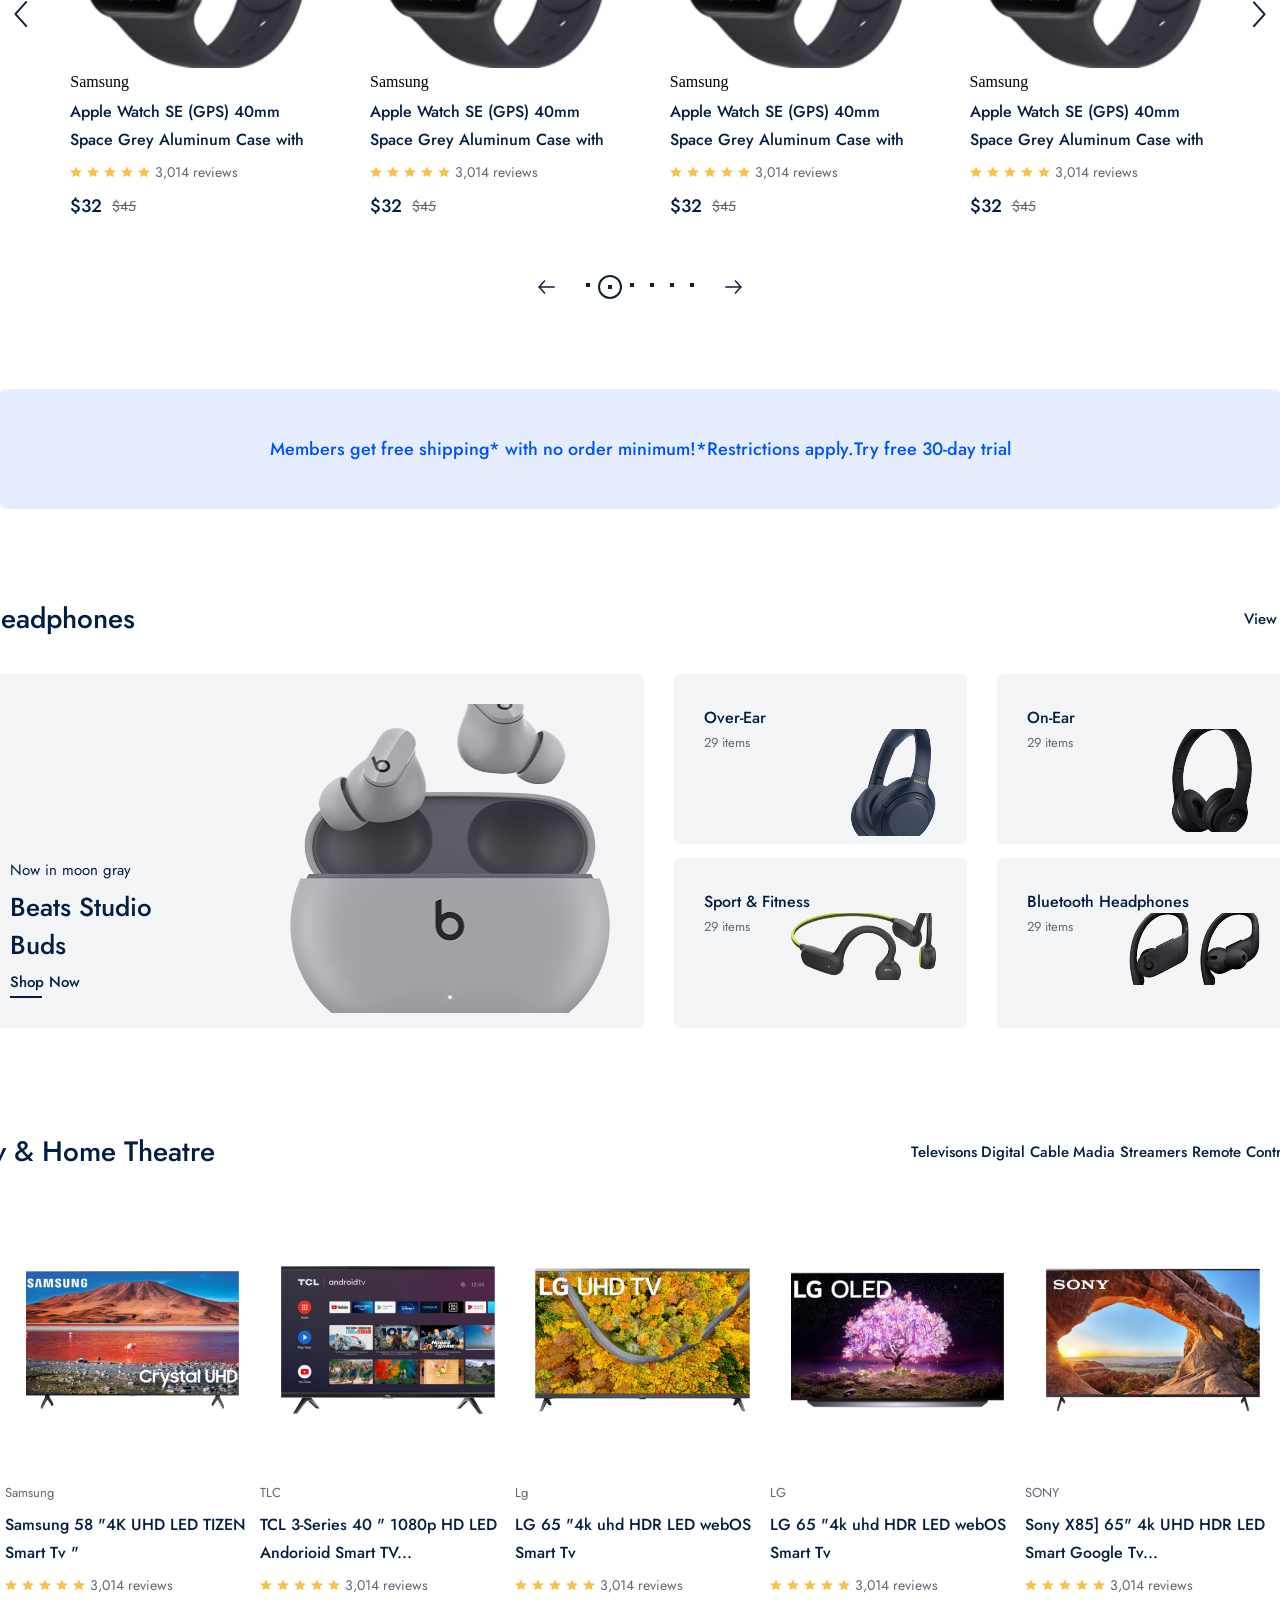
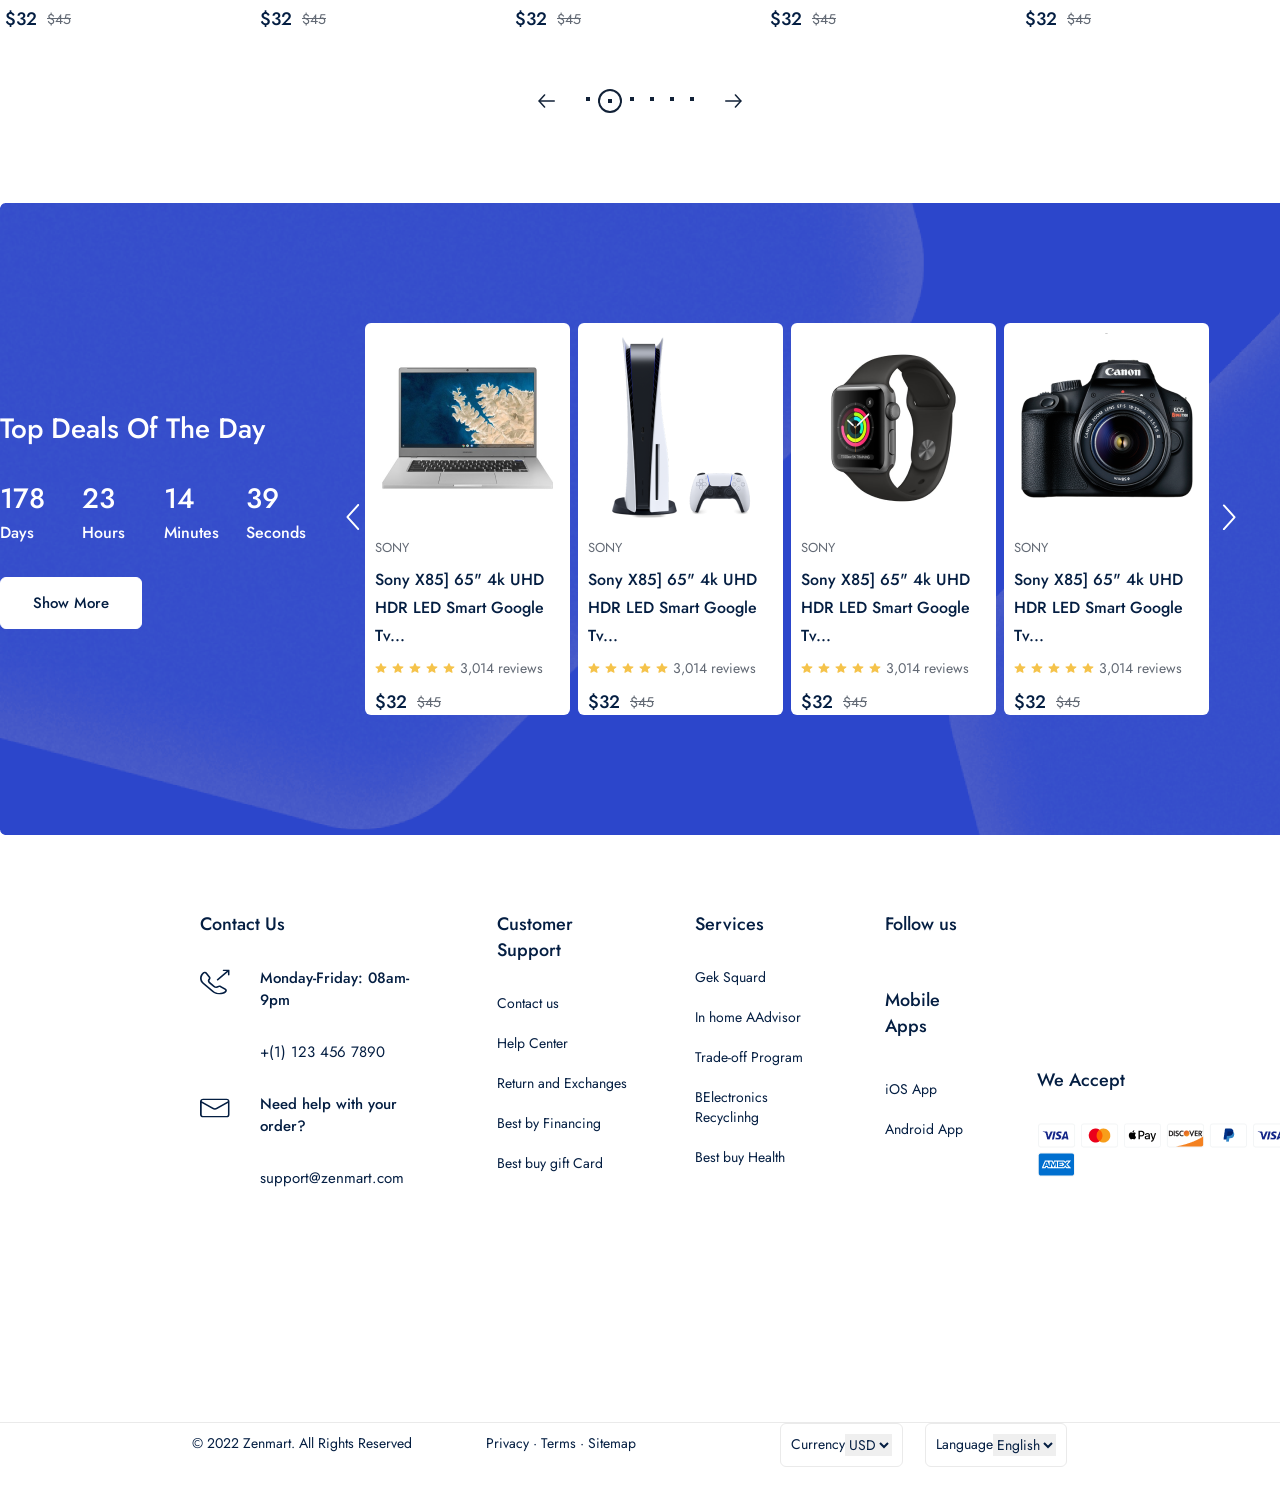
==== commit f2bed9f2: "feat:finishing index html view" ====
--- a/index.html
+++ b/index.html
@@ -777,15 +777,64 @@
             <div class="footer_media_box">
                 <div class="footer_media_main">
                   <span class="footer_contact_title">Follow us</span>
-                </div>
+                
                 <i class="fa-brands fa-instagram" style="color: rgb(116, 192, 252);"></i>
                 <i class="fa-brands fa-facebook" style="color: rgb(116, 192, 252);"></i>
                 <i class="fa-brands fa-twitter" style="color: rgb(116, 192, 252);"></i>
-                <i class="fa-brands fa-linkedin-in" style="color: rgb(116, 192, 252);"></i>
-                <div class="footer_media_main"></div>
-            </div>
-            <div class="footer_bottom"></div>
+                <i class="fa-brands fa-linkedin-in" style="color: rgb(116, 192, 252);"></i></div>
+                <div class="footer_media_down">
+                <span class="footer_contact_title">Mobile Apps</span>
+            <div class="apple">
+                <i class="fa-brands fa-apple" style="color: rgb(116, 192, 252);"></i>
+                 <span class="type_title"> iOS App</span>
+            </div>
+        <div class="android">
+            <i class="fa-brands fa-android" style="color: rgb(116, 192, 252);"></i>
+            <span class="type_title"> Android App</span>
         </div>
+    </div>
+</div>
+                <div class="acception">
+        <span class="footer_contact_title">We Accept</span>
+        <div class="card box">
+            <img src="./images/icons/visa.png" />
+             <img src="./images/icons/master_card.png" /> 
+             <img src="./images/icons/apple_pay.png" />
+              <img src="./images/icons/dicvover.png" />
+               <img src="./images/icons/paypal.png" />
+                <img src="./images/icons/visa.png" />
+                 <img src="./images/icons/amex.png" />
+        </div>
+    </div>
+            
+           
+        </div>
+        
      </div>
+    </br>
+      <div class="footer_bottom">
+                <div class="footer_main">
+                    <div class="footer_bottom_left">
+                        <span> © 2022 Zenmart. All Rights Reserved</span>
+                        <span>Privacy · Terms · Sitemap</span>
+                       <div class="right_footer"> <p>Currency</p>
+                    <select name="" id="">
+                        <option value="usd" selected>USD</option>
+                    </select>
+                    </div>
+                     <div class="right_footer"> <p>
+                        Language
+                     </p>
+                    <select name="" id="">
+                        <option value="Russian" selected>English</option>
+                    </select>
+                    </div>
+                    </div>
+               
+                  
+                 </div>
+                </div>
+            </div>
+            
 </body>
 </html>
--- a/public/css/command.css
+++ b/public/css/command.css
@@ -279,11 +279,12 @@
  width:100%;
 height:507px;
 display:flex; 
-      flex-direction:row;
+      flex-direction:column;
       justify-content:center;
 background: rgba(255, 255, 255, 1);
 }
 .footer_frame .footer_contact_title{
+    margin-top:20px;
     color: rgba(4, 30, 66, 1);
 margin-bottom:30px;
 font-family: "Jost";
@@ -298,6 +299,8 @@
     
     display:flex; 
       flex-direction:row;
+     justify-content:center;
+     margin-left:200px;
 }
 .footer_frame .footer_top .footer_contact_main{
     display:flex; 
@@ -348,14 +351,11 @@
 margin-bottom:20px;
 
 }
+
 .footer_frame  .footer_media_box{
-    display:flex; 
+     display:flex; 
       flex-direction:column;
-}
-.footer_frame  .footer_media_box .footer_media_main{
-    display:flex; 
-      flex-direction:column;
-
+   margin-left:55px;
 }
 .footer_frame   .footer_media_main div{
     display:flex; 
@@ -366,6 +366,79 @@
 
 .footer_frame   .footer_media_main div i {
     margin-right:25px;
-      display:flex; 
-      flex-direction:row;
+   
+}
+
+.type_title{
+
+color: rgba(4, 30, 66, 1);
+
+font-family: "Jost";
+font-style: Regular;
+font-size: 14px;
+font-weight: 400;
+line-height: 40px;
+
+}
+.footer_frame .acception{
+  display:flex; 
+      flex-direction:column;
+   margin-left:55px; 
+      margin-top:156px; 
+}
+.footer_frame .footer_bottom{
+    display:flex; 
+      flex-direction:row;
+}
+.footer_bottom {
+   display:flex; 
+      flex-direction:row;
+      justify-content:center; 
+      margin-top: 211px;
+      border-top:1px solid#eaeaea;
+     
+}
+.footer_bottom .footer_main .footer_bottom_left{
+    display:flex; 
+      flex-direction:row;
+}
+
+.footer_bottom .footer_main .footer_bottom_left span{
+    /* © 2022 Zenmart. All Rights Reserved */
+width: 228px;
+height: 40px;
+color: rgba(4, 30, 66, 1);
+
+font-family: "Jost";
+font-style: Regular;
+font-size: 14px;
+font-weight: 400;
+line-height: 40px;
+ margin-right: 66px;
+
+}
+.footer_bottom .footer_main .footer_bottom_left .right_footer{
+ display:flex; 
+      flex-direction:row;
+      padding:10px;
+      border: 1px solid rgba(234, 234, 234, 1);
+       border-radius:6px;
+         margin-right:22px;
+}
+.footer_bottom .footer_main .footer_bottom_left .right_footer p{
+  color: rgba(4, 30, 66, 1);
+
+font-family: "Jost";
+
+font-size: 14px;
+font-weight: 400;  
+}
+.footer_bottom .footer_main .footer_bottom_left .right_footer select{
+  color: rgba(4, 30, 66, 1);
+border:none;
+outline:none;
+font-family: "Jost";
+
+font-size: 14px;
+font-weight: 400;  
 }
